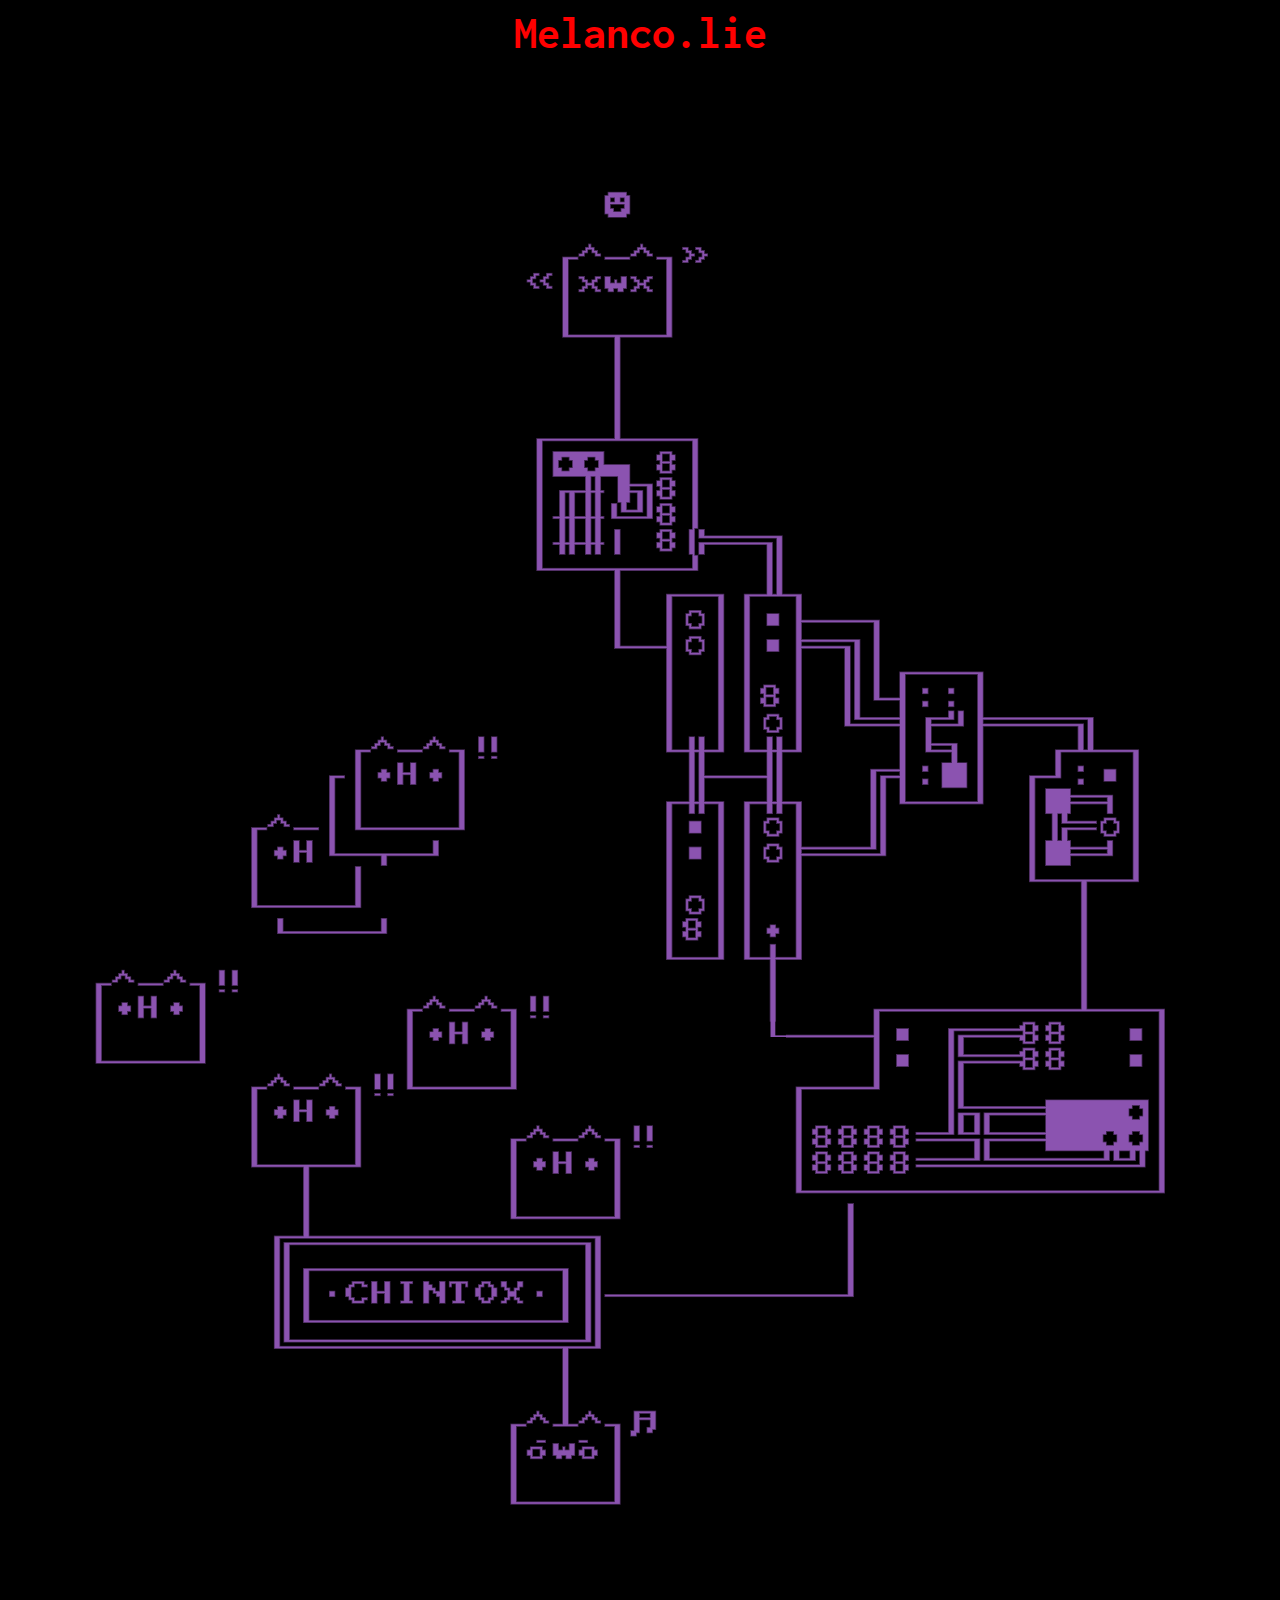
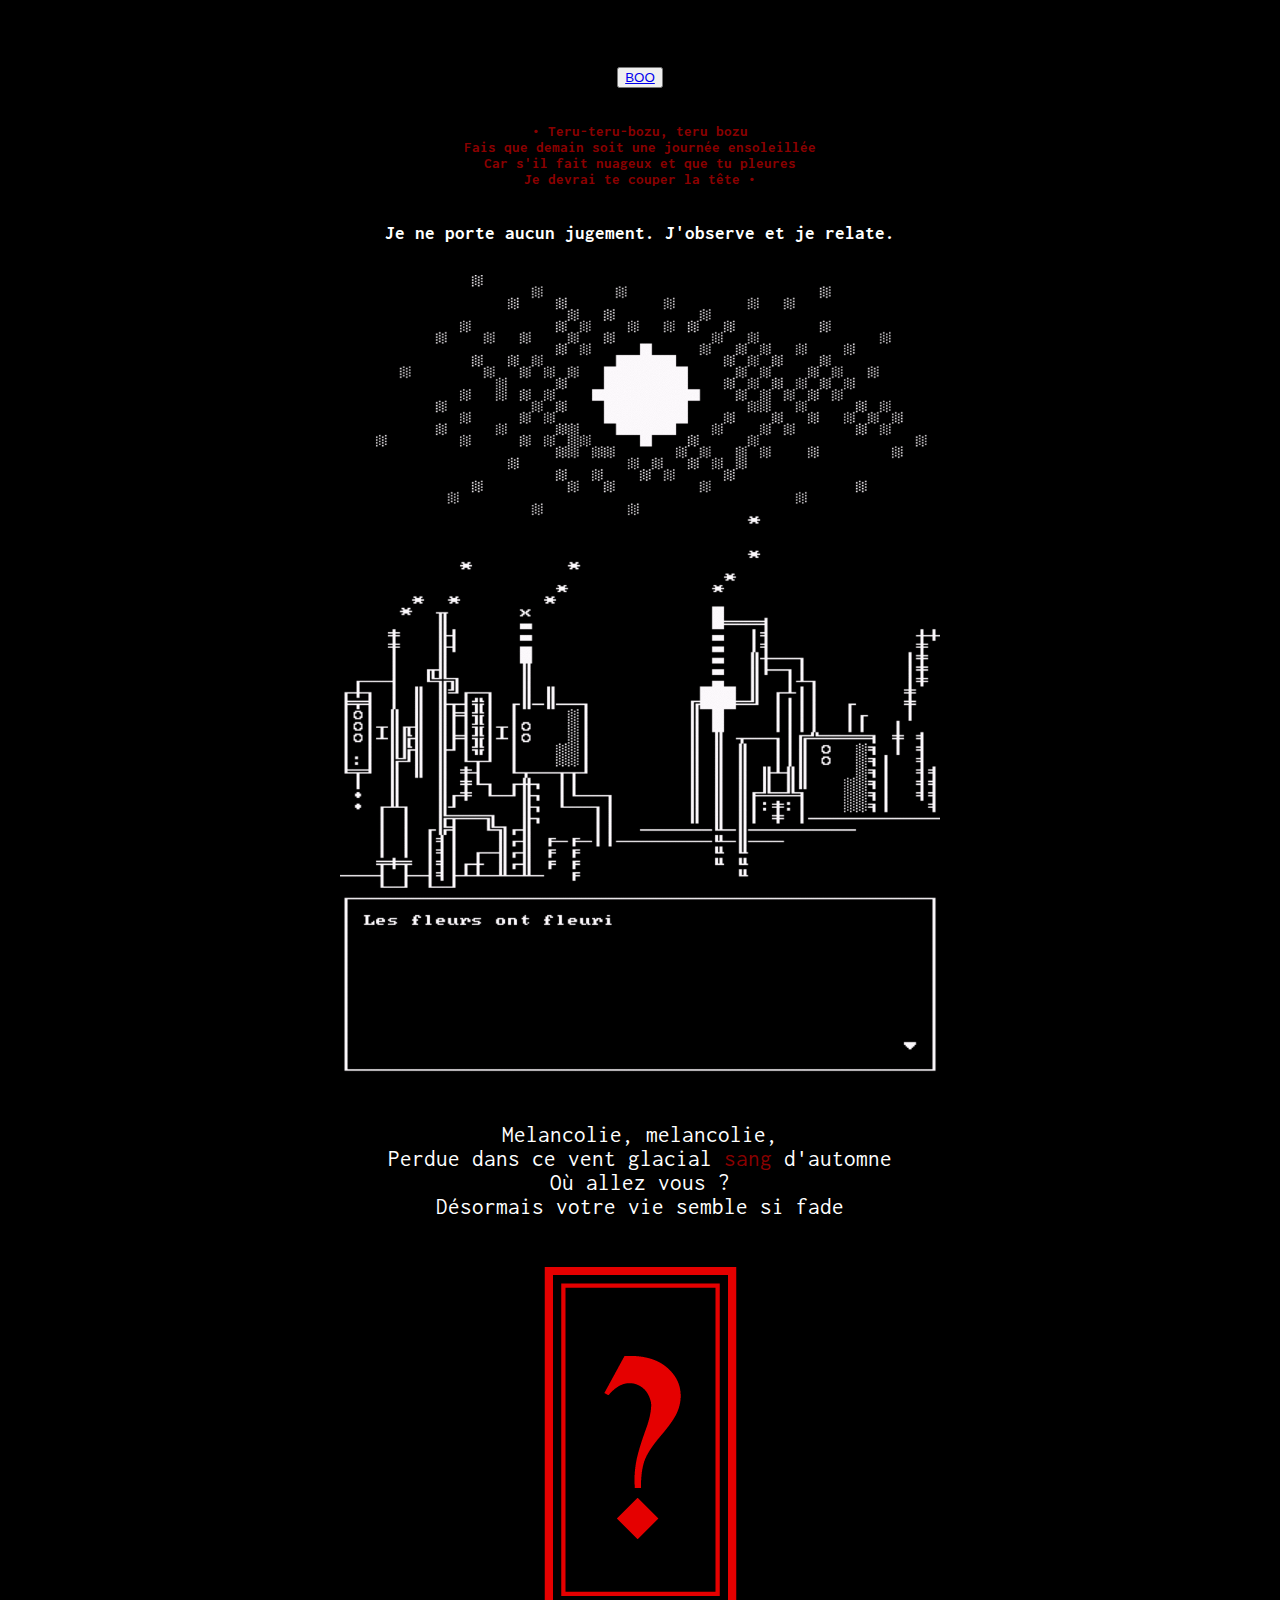
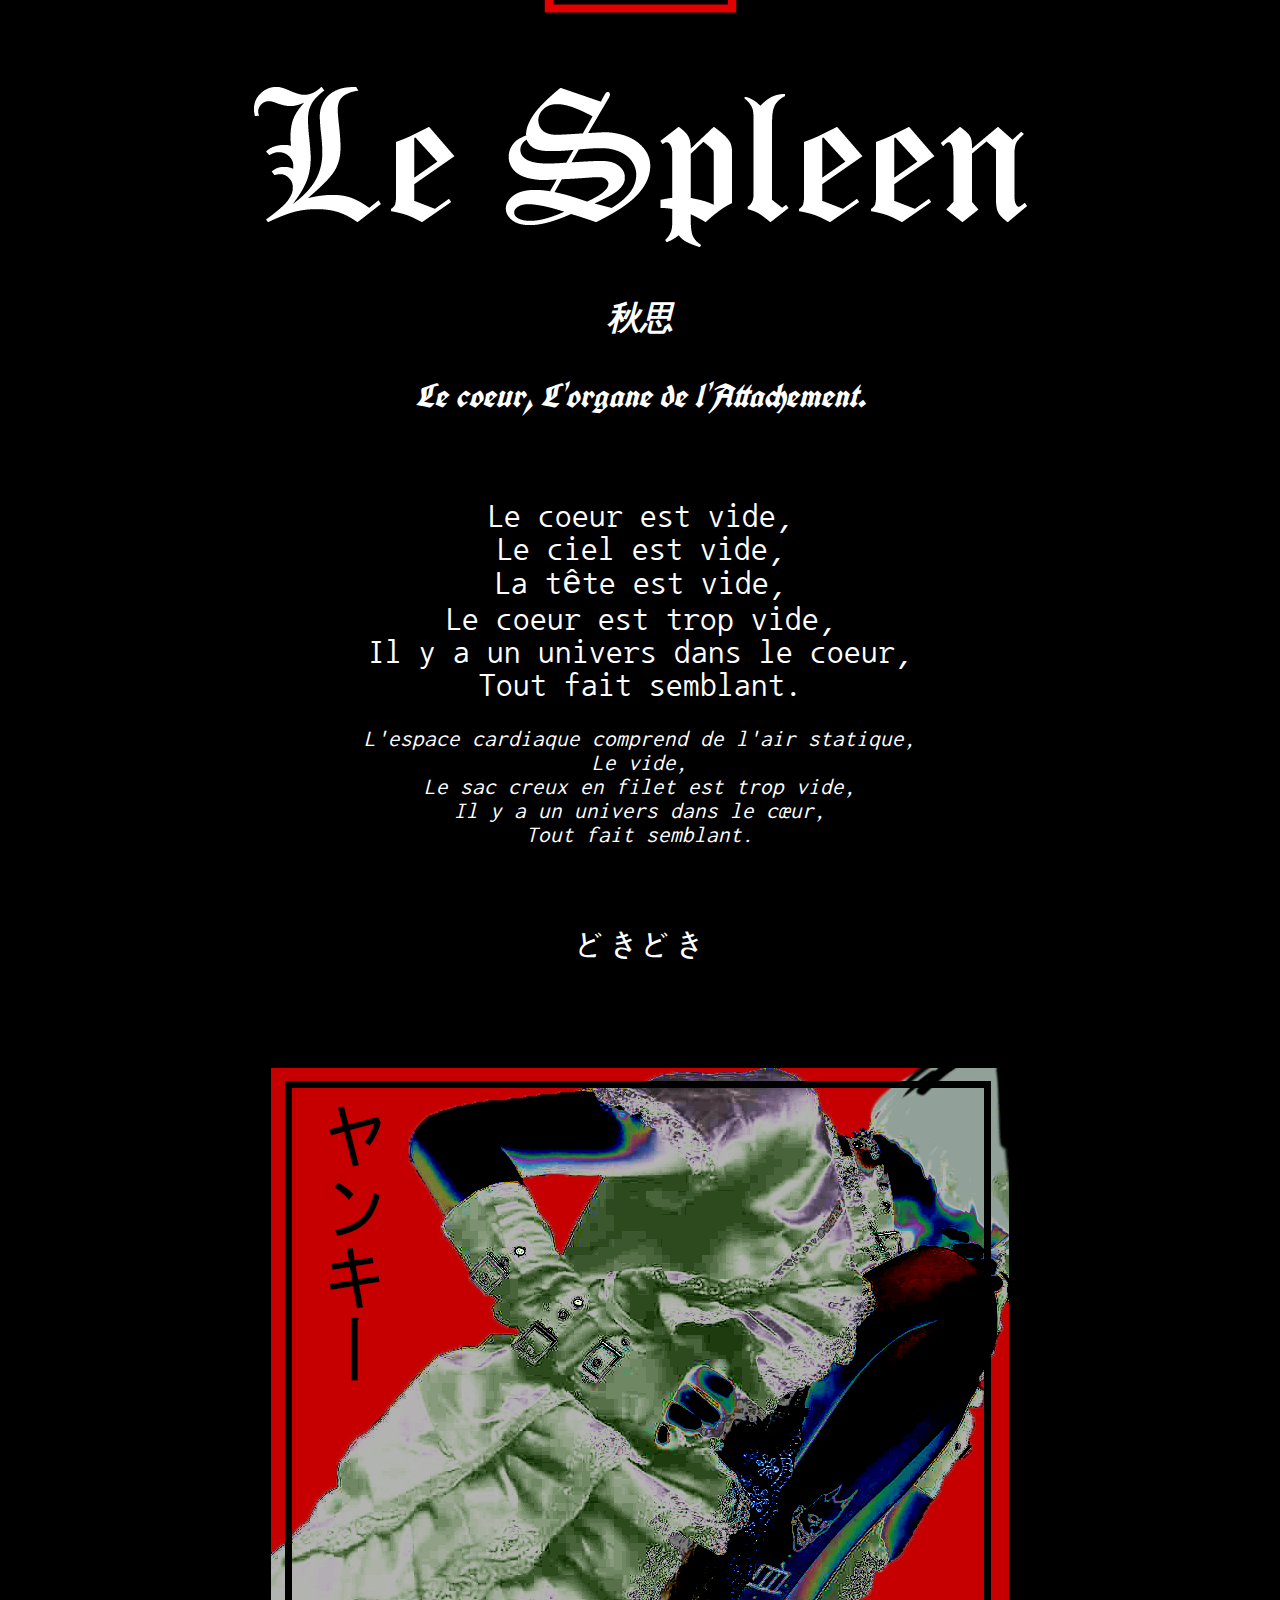
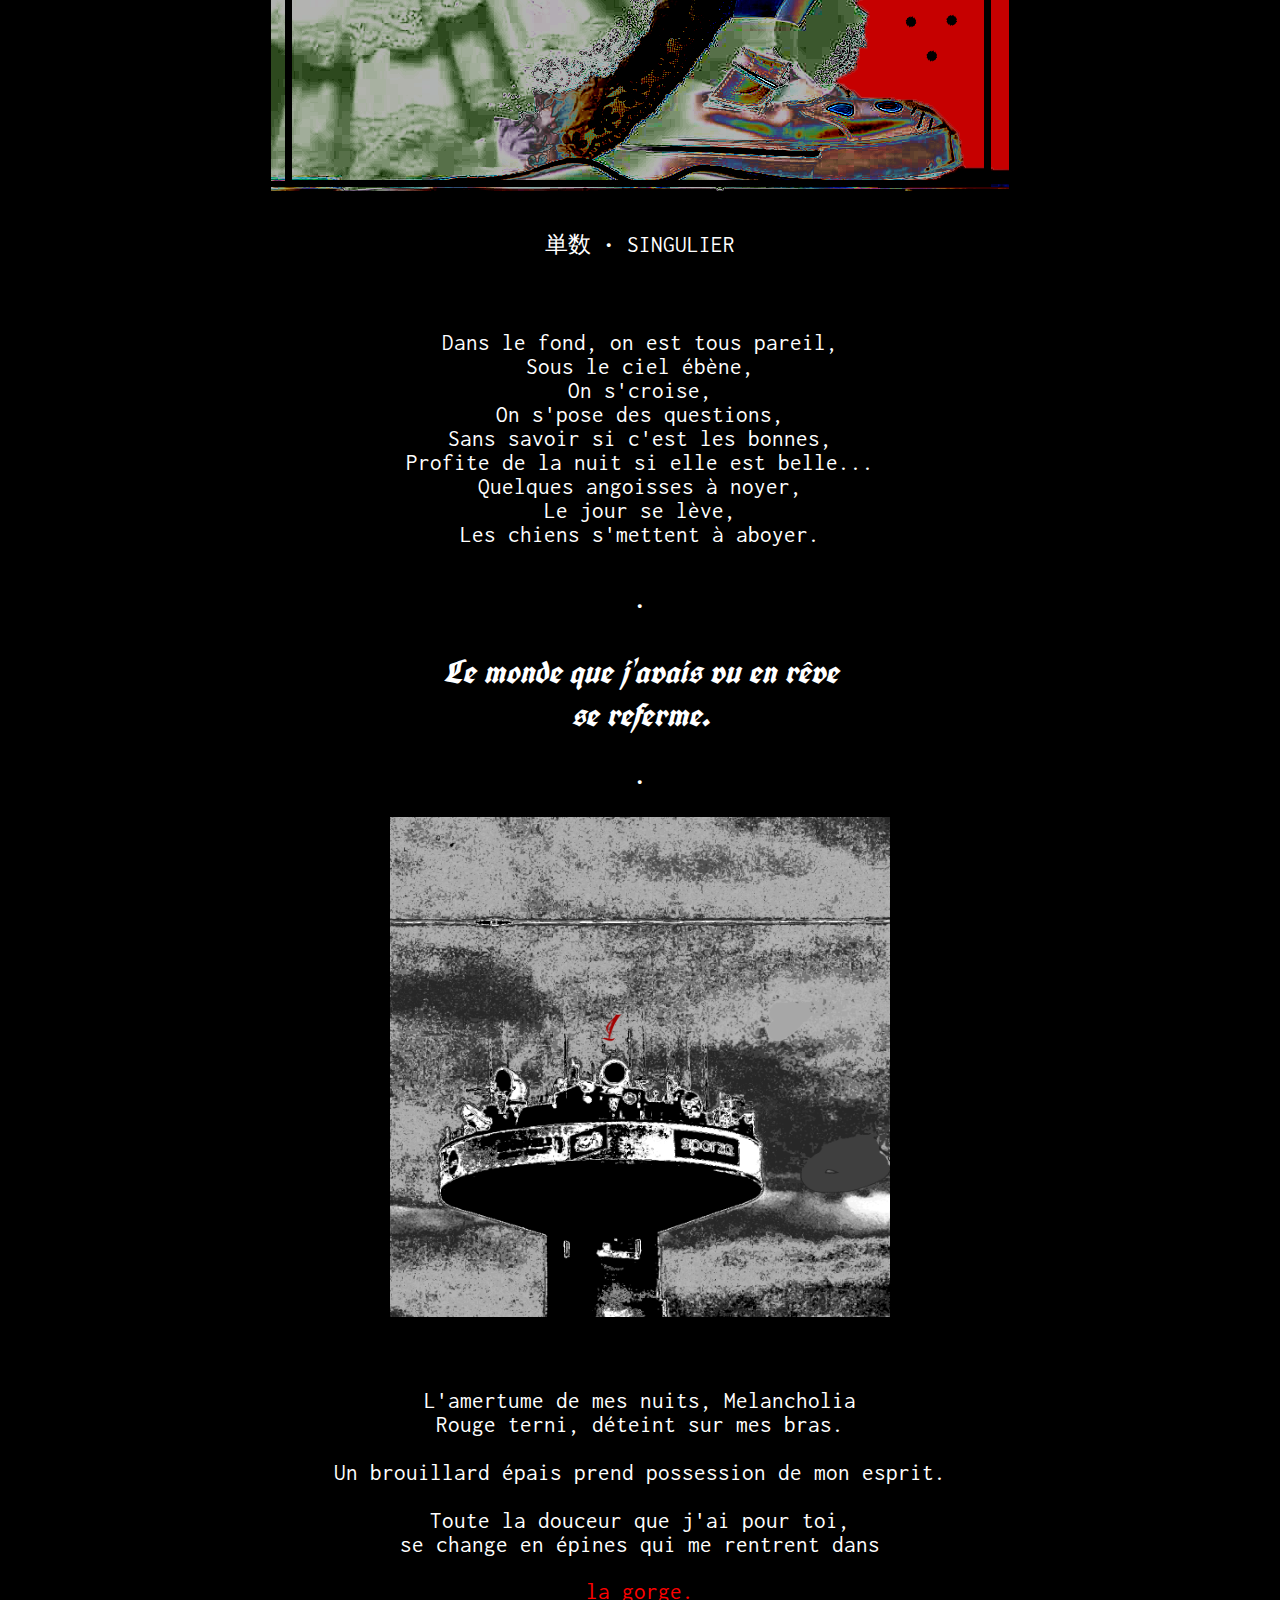
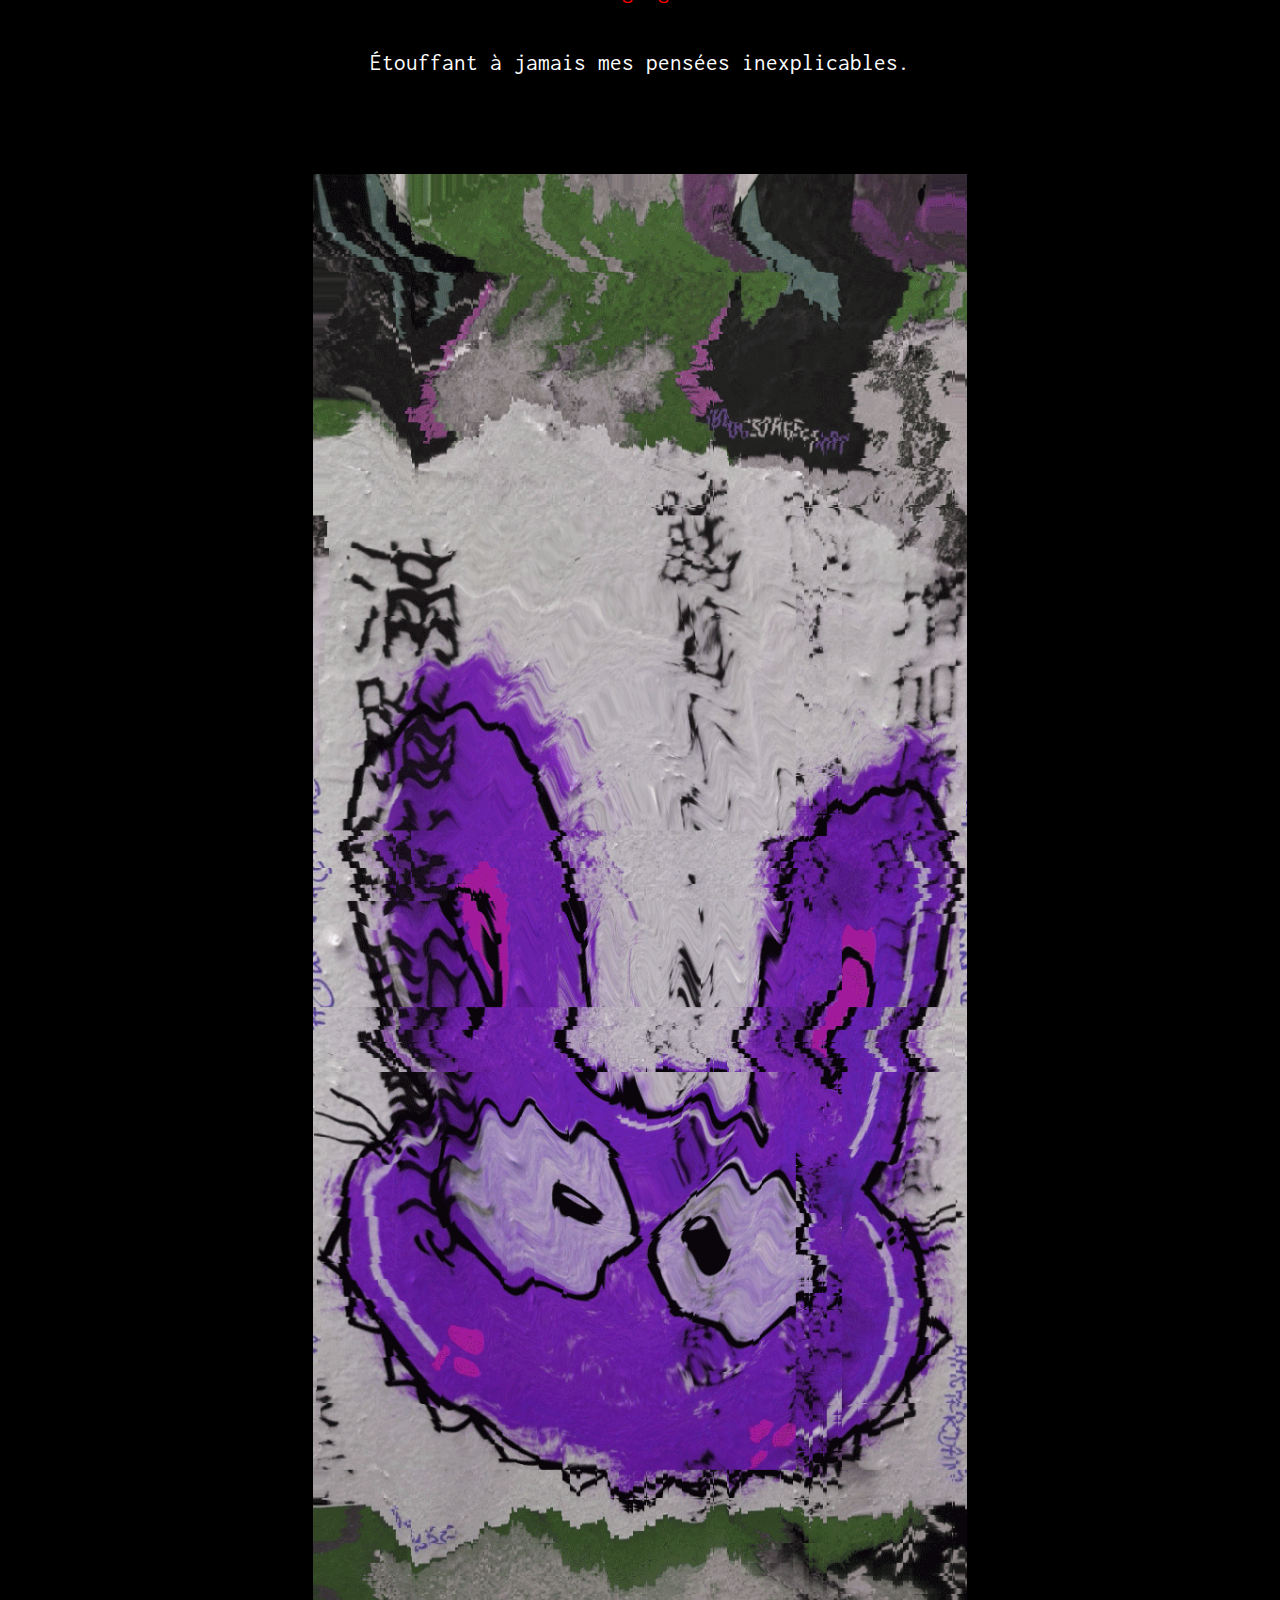
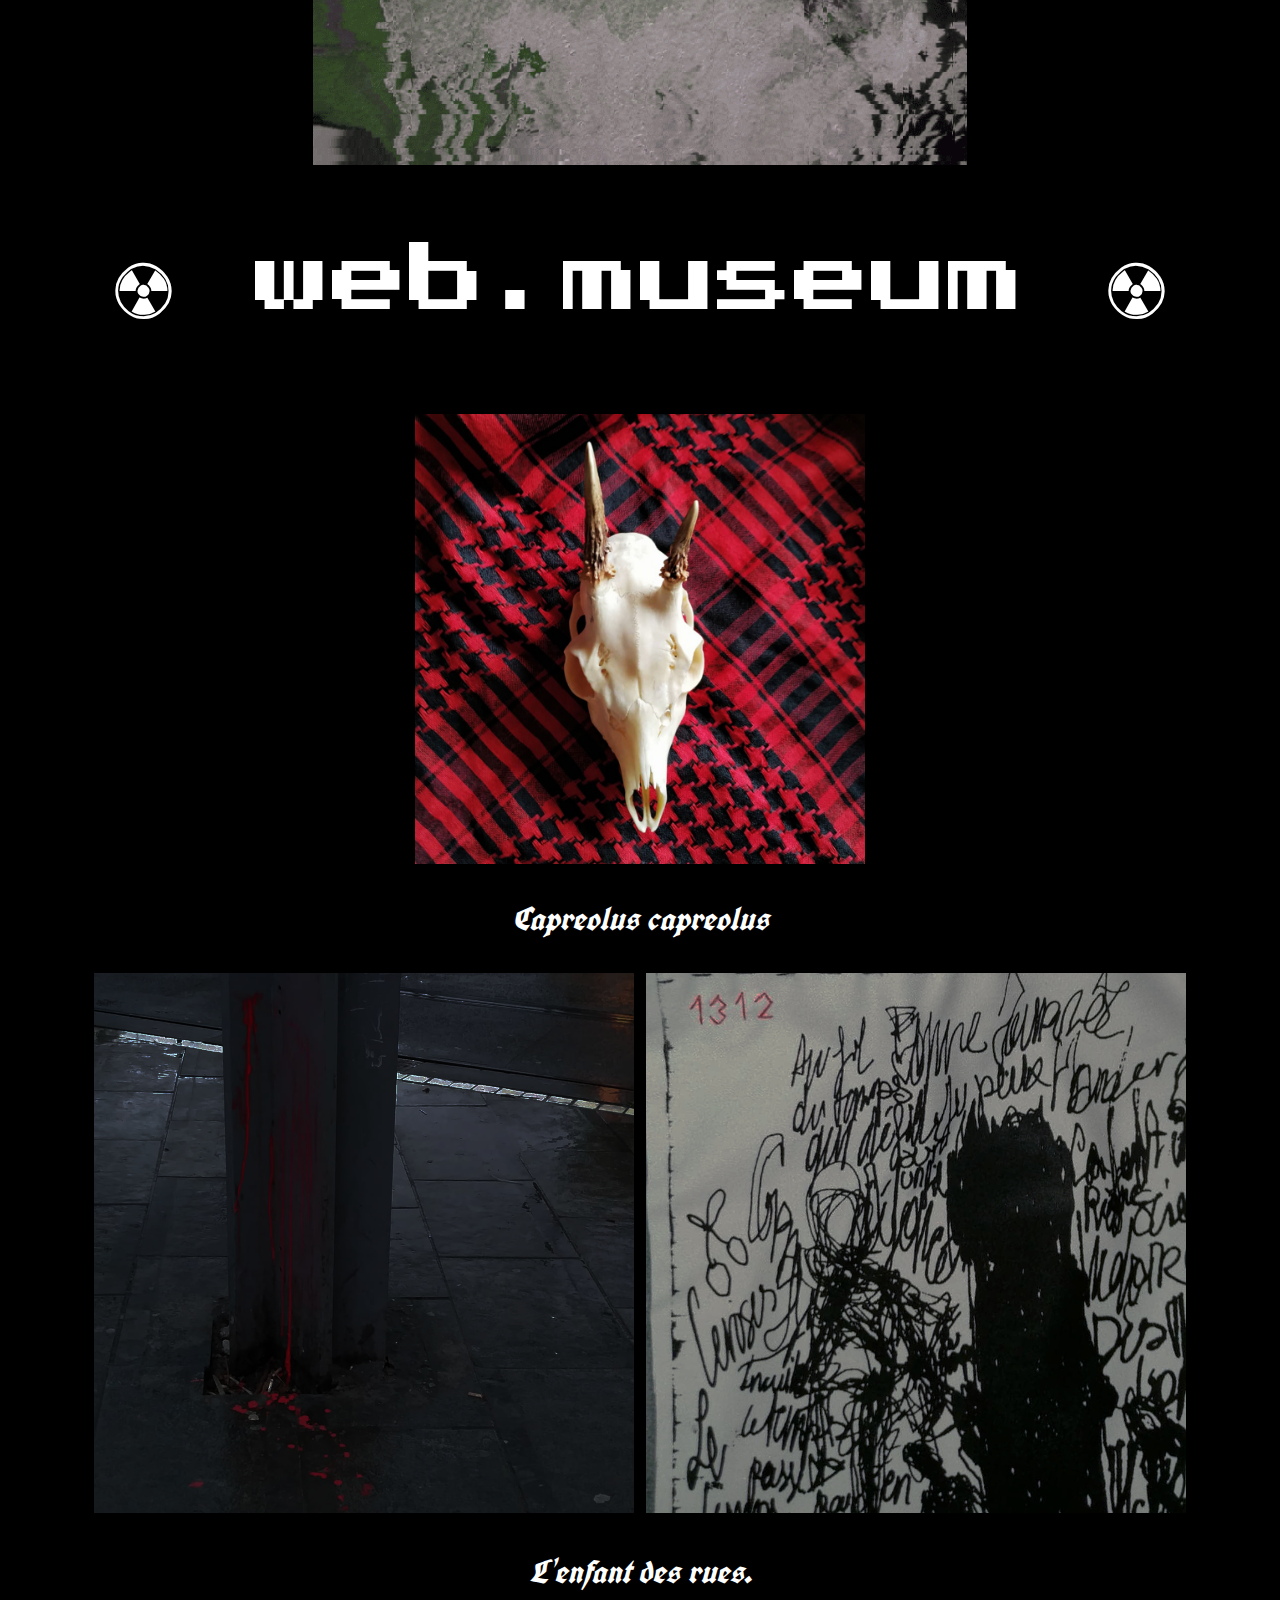
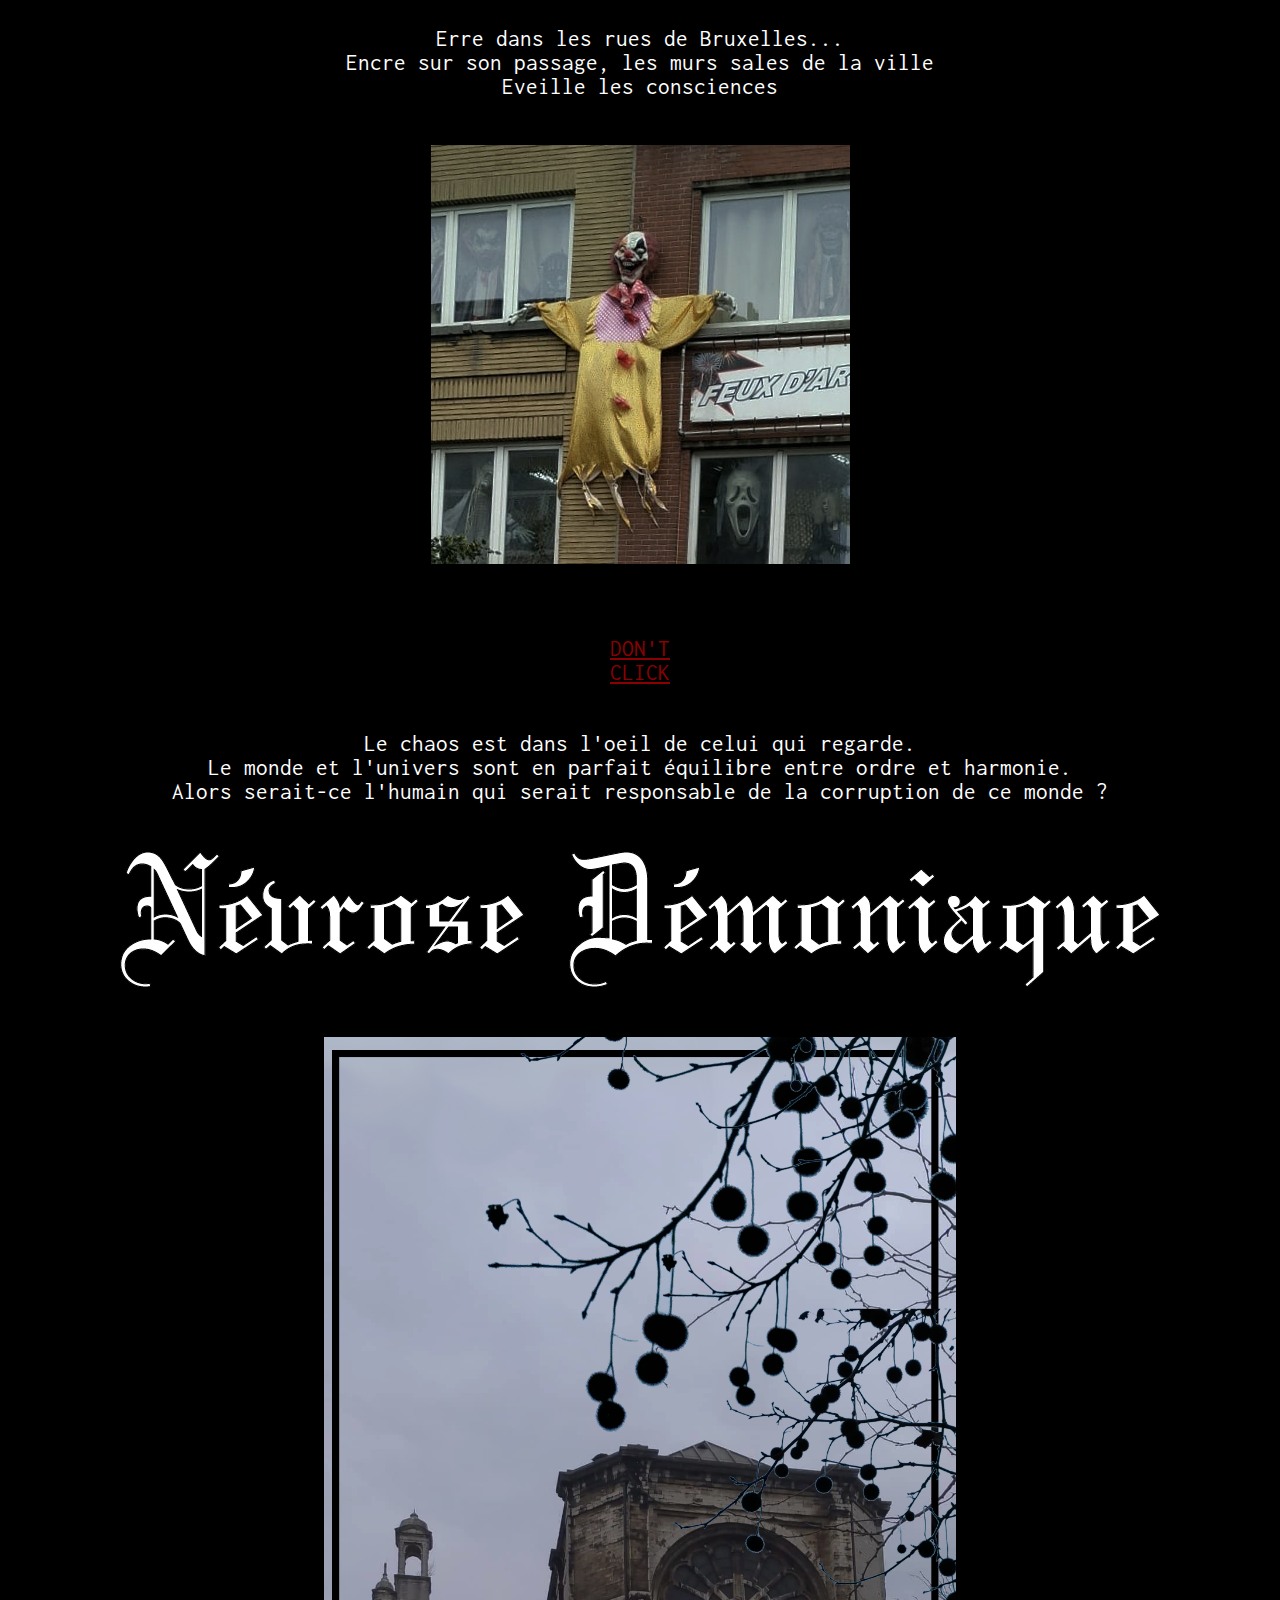
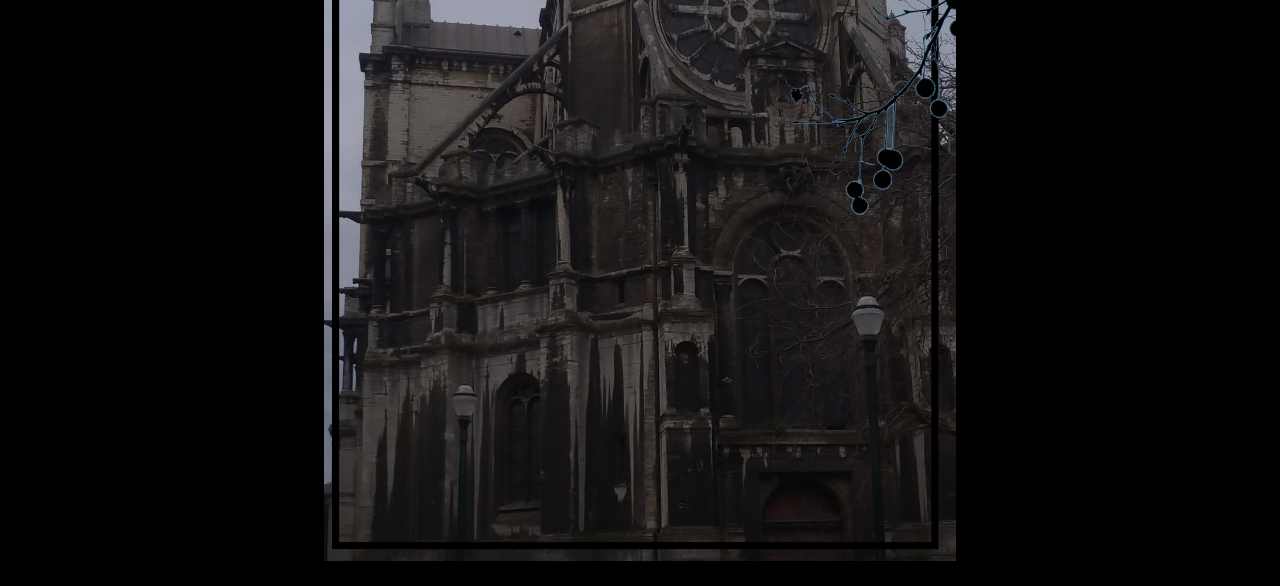
==== melancolie/index.html @ 27f9c1f8 "melankoli" ====
<html>
<head>

<meta charset="utf-8">
<title>Melanco.lie</title>
 <link rel="icon" type="image/png" href="img/rored.png" />

<link rel="stylesheet" href="css/style.css">

</head>

<body>

<h1 style="color:red">Melanco.lie</h1>

<img src="img/CHINTOX X CAT 2.png" width="100%">


<p></p>
  <button>
  <a id="boo" href="img/cat.gif" target="_blank">BOO</a>
  </button>

<h6>
• Teru-teru-bozu, teru bozu<br>
Fais que demain soit une journée ensoleillée<br>
Car s'il fait nuageux et que tu pleures<br>
Je devrai te couper la tête •
</h6>

<h5>
Je ne porte aucun jugement. J'observe et je relate.
</h5>


<img src="img/HANA city.gif" width="600" height="800">

<br>
<br>

<p></p>
Melancolie, melancolie,<br>
Perdue dans ce vent glacial <span class="sang">sang</span> d'automne <br>
Où allez vous ? <br>
Désormais votre vie semble si fade <br>

<br>
<br>

<img src="img/point cadre.png" alt="">

<div class="separator"></div>

<img src="img/Le Spleen 3.png" alt="">

<p class="caly">秋思</p>

<p class="caly">Le coeur, L'organe de l'Attachement.</p>

<div class="separator"></div>

<div class="cardiakk">
  Le coeur est vide,<br>
  Le ciel est vide, <br>
  La tête est vide, <br>
  Le coeur est trop vide,<br>
  Il y a un univers dans le coeur, <br>
  Tout fait semblant.<br>
</div>

<br>

<div class="" id="cardiak">
  L'espace cardiaque comprend de l'air statique, <br>
  Le vide,<br>
  Le sac creux en filet est trop vide, <br>
  Il y a un univers dans le cœur, <br>
  Tout fait semblant.<br>
</div>

<div class="separator"></div>

    <p class="cardiakk">どきどき</p>
<div class="separator"></div>

<p></p>

    <img src="img/777.png" desc="777">

<br>

<p>単数 • SINGULIER</p>

<br>

    <p class="">
Dans le fond, on est tous pareil,<br>
Sous le ciel ébène,<br>
On s'croise,<br>
On s'pose des questions,<br>
Sans savoir si c'est les bonnes,<br>
Profite de la nuit si elle est belle...<br>
Quelques angoisses à noyer,<br>
Le jour se lève,<br>
Les chiens s'mettent à aboyer.<br>
</p>

<br>
•
    <p class="caly">Le monde que j'avais vu en rêve <br>
  se referme.
</p>
•
<br>
<br>

    <img src="img/ITSMYPSEUDONYME.gif" height="500px" width="500px">

<br>
<br>
<br>

    <p>L'amertume de mes nuits, Melancholia <br>
Rouge terni, déteint sur mes bras. <br>
<br>
Un brouillard épais prend possession de mon esprit. <br>
<br>
Toute la douceur que j'ai pour toi, <br>
se change en épines qui me rentrent dans <br>
<p id="gorge">la gorge.</p>
<br>
Étouffant à jamais mes pensées inexplicables.
<br>
<div class="separator"></div>
<div class="separator"></div>
<img src="img/usagi.png" height="180%">


<br>

<p class="pix">☢ web.museum ☢</p>

    <a href="capreolus/" target="_blank">
        <img src="img/Skull.jpg" style="height:50vh">
        </a>

<br>

    <p class="caly">Capreolus capreolus <br></p>

      <img src="img/street.png" style="height:60vh">

        <img src="img/gris.png" style="height:60vh">

<p class="caly">
L'enfant des rues.
</p>

<p>
Erre dans les rues de Bruxelles...<br>
Encre sur son passage, les murs sales de la ville <br>
Eveille les consciences <br>

</p>
<br>
    <img src="img/clown 01.png" alt="">
<br>
<br>
<br>
<br>

    <a href="img/IMSORRY.gif" class="sang" target="_blank">DON'T <br>
  CLICK <br>
</a>
<br>

    <p>Le chaos est dans l'oeil de celui qui regarde. <br>
  Le monde et l'univers sont en parfait équilibre entre ordre et harmonie. <br>
  Alors serait-ce l'humain qui serait responsable de la corruption de ce monde ?</p>

    <img src="img/nevrose.png" alt="">
<br>
<br>
<br>
    <img src="img/hell 04.png" width="50%">

<p></p>

</html>
---- melancolie/css/style.css ----
@import url('https://fonts.googleapis.com/css?family=Inconsolata:700&display=swap');
@import url('https://fonts.googleapis.com/css?family=UnifrakturCook:700&display=swap');
@import url('https://fonts.googleapis.com/css?family=Nanum+Gothic+Coding&display=swap');
@import url('https://fonts.googleapis.com/css?family=Press+Start+2P&display=swap');

body{
  background-color: black;
  color:white;
  font-size: 23px;
  font-family: 'Inconsolata', monospace;
  text-align: center;
  cursor:url("data:image/svg+xml;utf8,<svg xmlns='http://www.w3.org/2000/svg'  width='47' height='56' viewport='0 0 100 100' style='fill:white;font-size:28px;'><text y='50%'>Φ</text></svg>") 16 0,auto;
}

h6{
  color:Darkred;
}

#boo {
  background-image: url("C:\Users\Envy\Desktop\CODE\face.png");
  min-width:300px;
  min-height: 300px;
}

.sang{color: Darkred;}

.caly{
  font-family: 'UnifrakturCook', cursive;
  font-size: 33px;
  font-style: italic;
  font-weight: bold
  }

.cardiakk{font-family: 'Nanum Gothic Coding', monospace;
font-size: 33px;}

#cardiak{font-style: italic;}

.pix {font-family: 'Press Start 2P', cursive;
font-size: 77px;
font-color: white;
}

.separator {
    height:50px;
    display: block;
  }

  #face{
    height:30vh;
    text-align: center;
  }

#gauche{
  width: 30vw;

  text-align: left;
}

#droite{
  width: 30vw;

  text-align: right;
}

#gorge {color: red;}
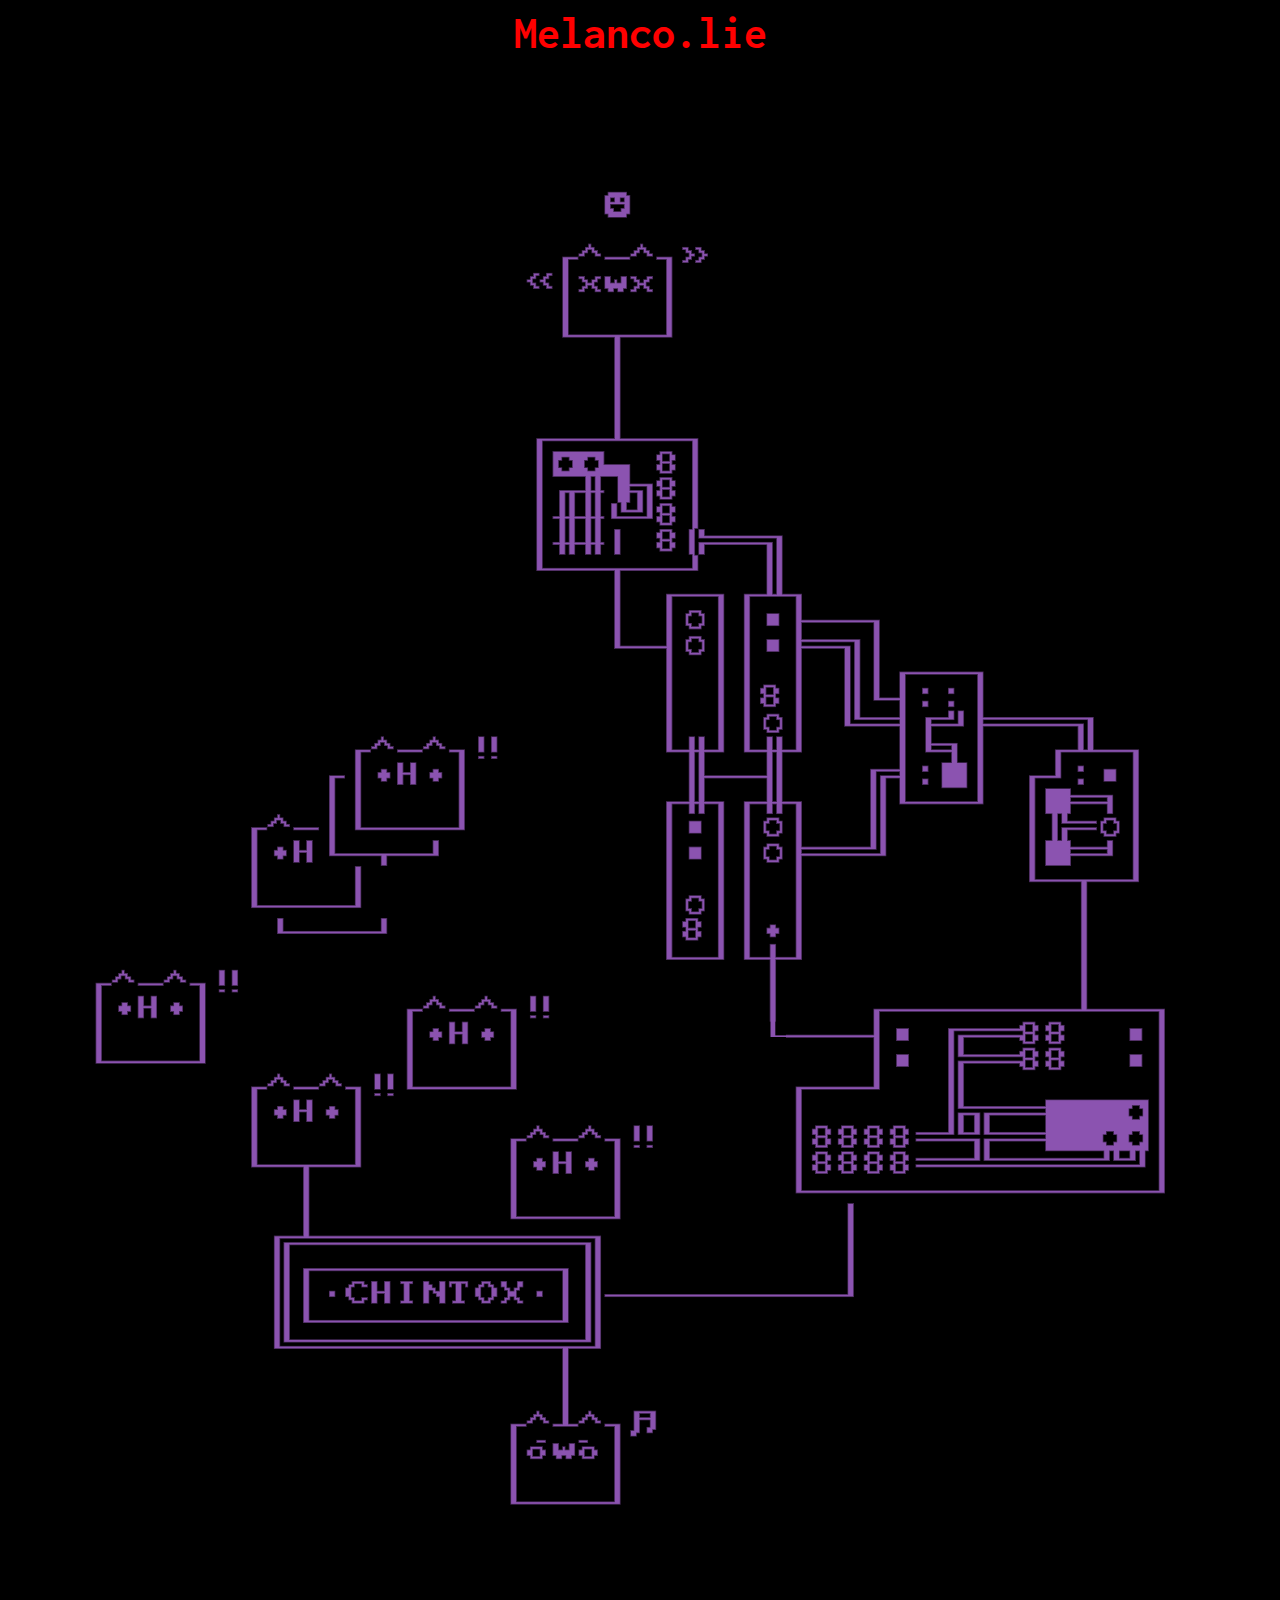
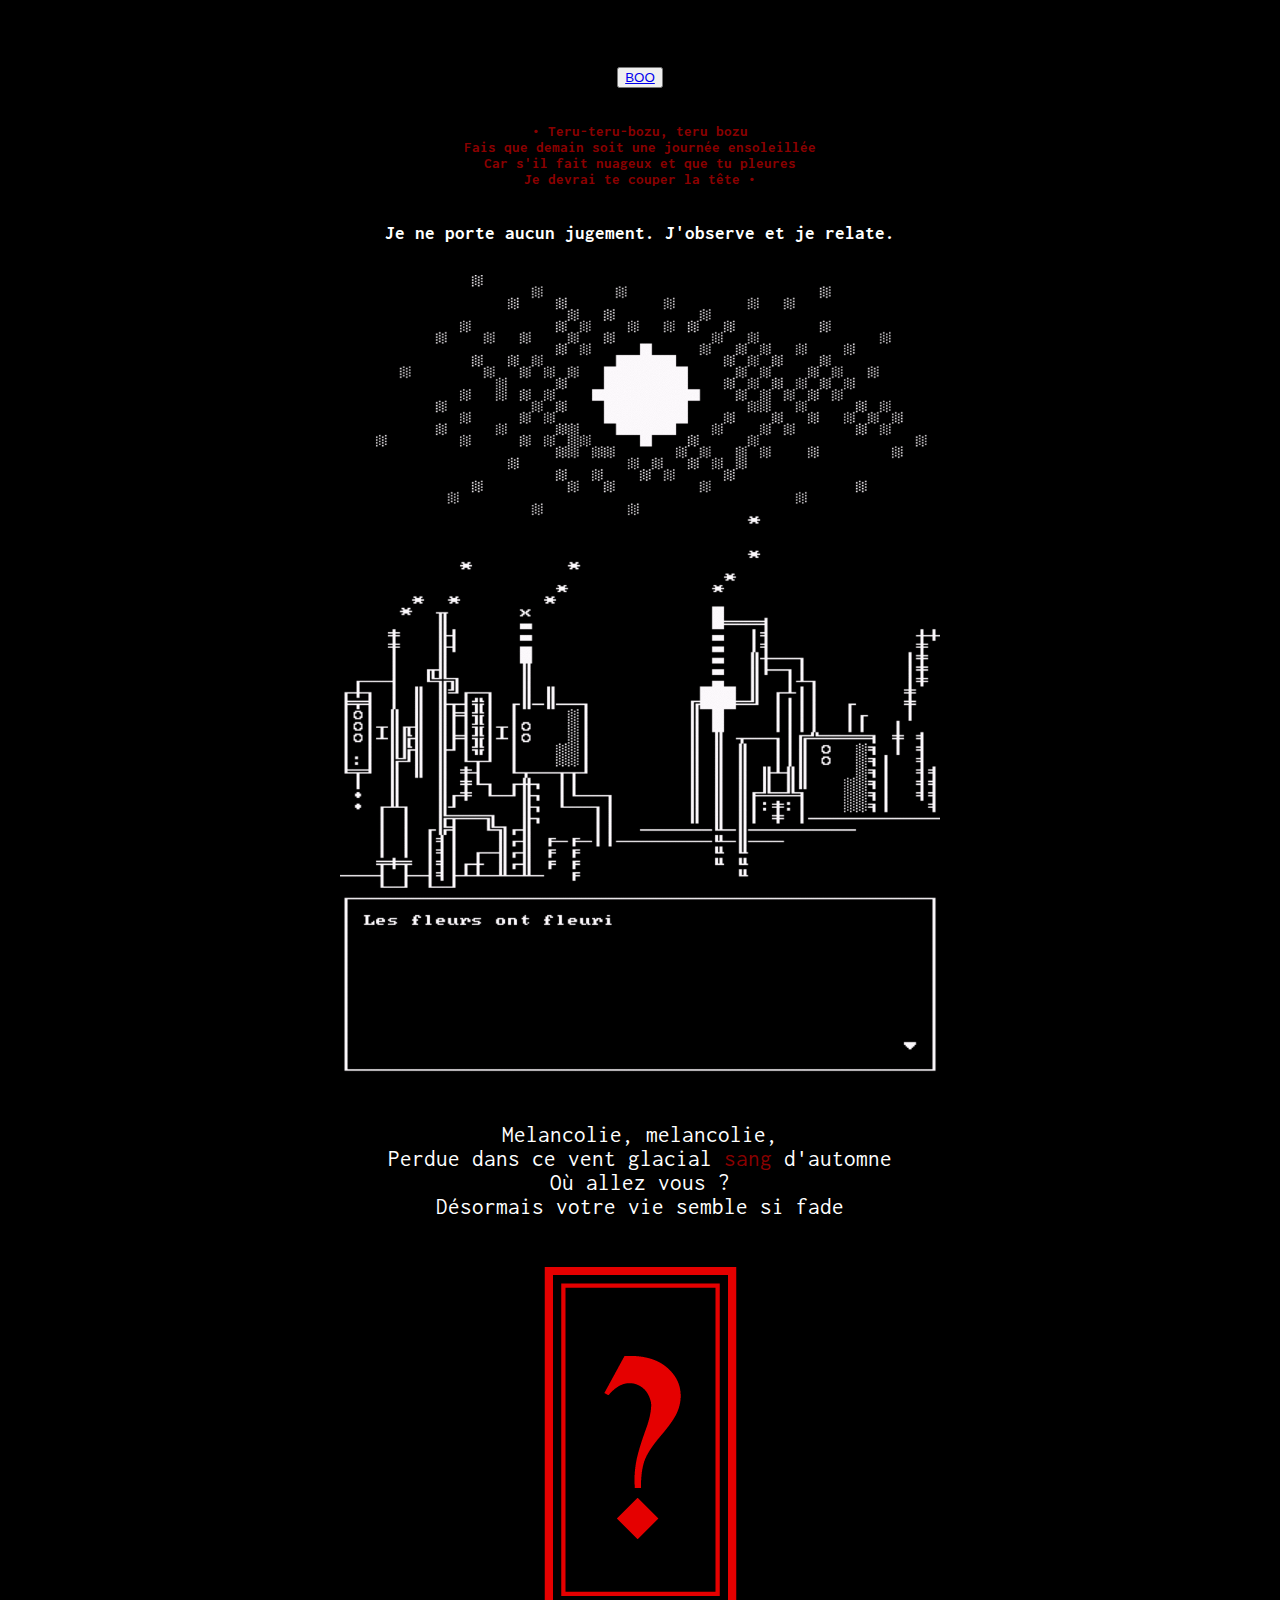
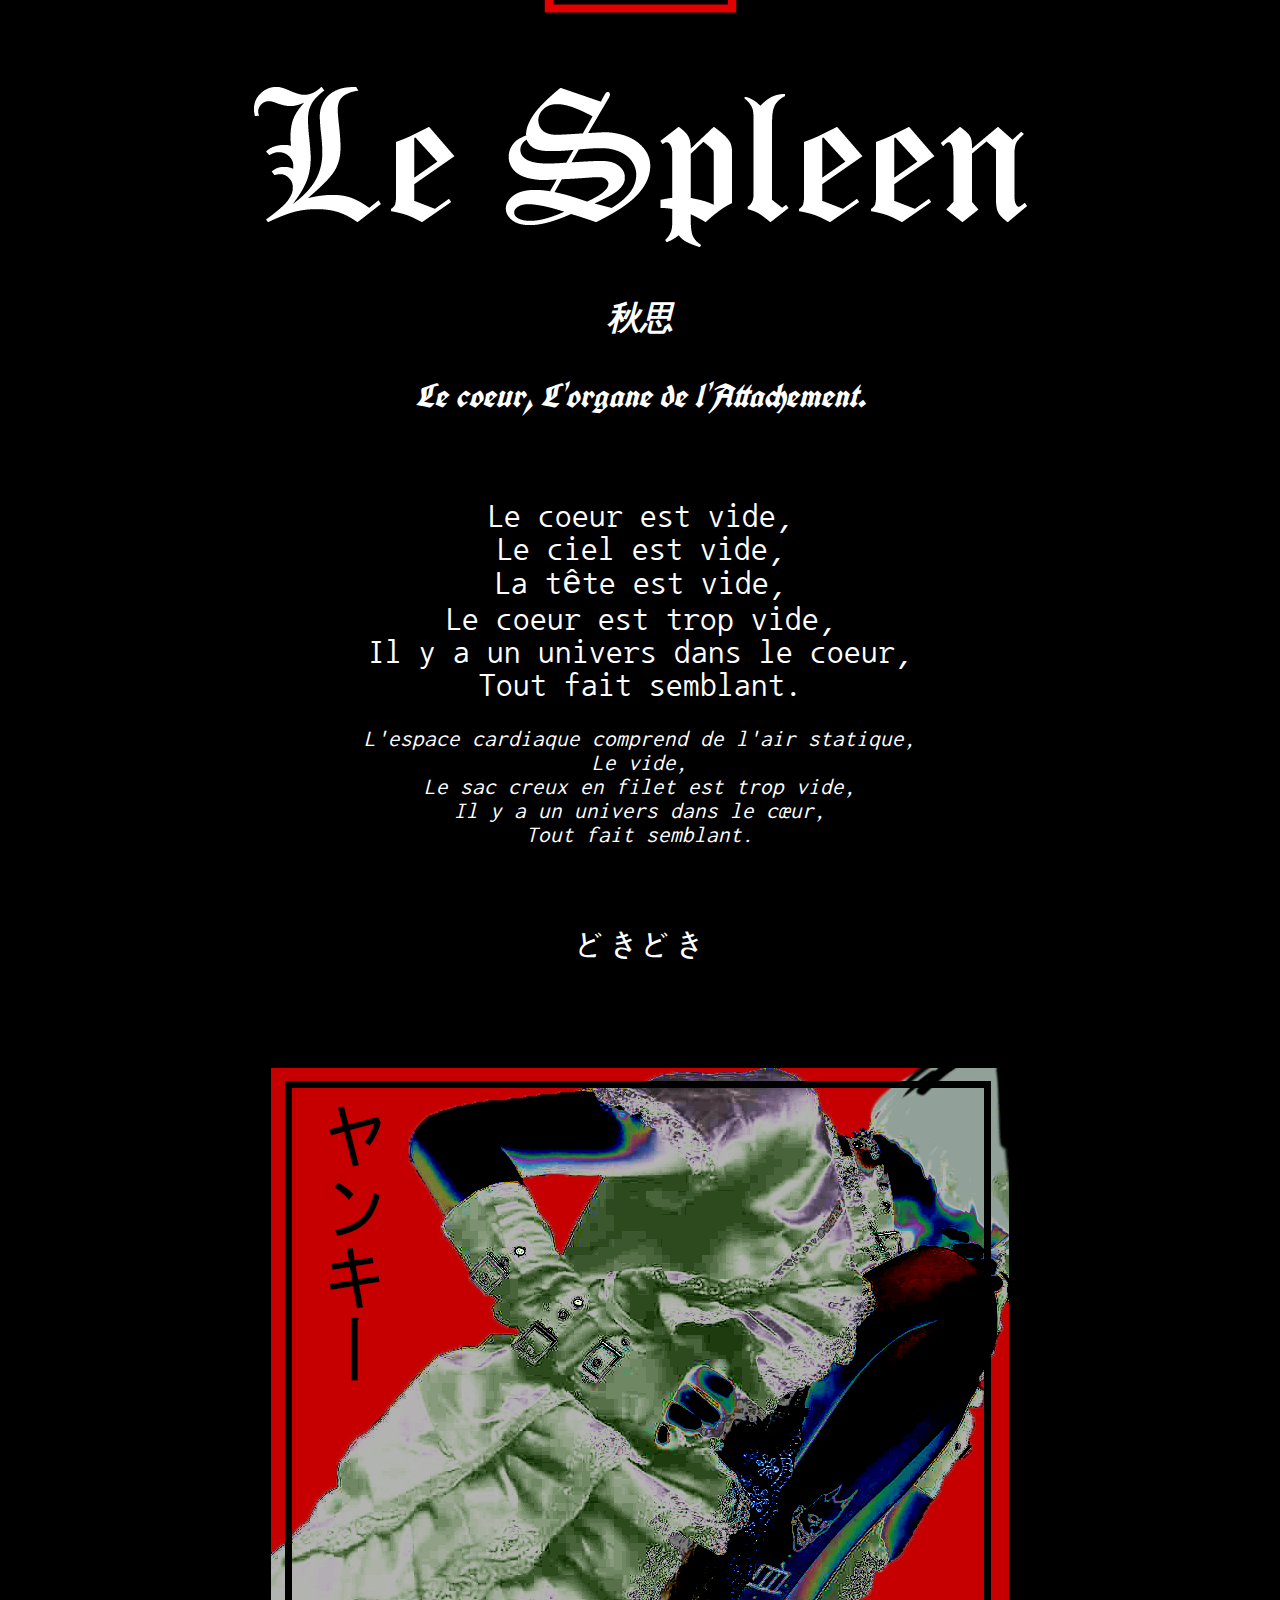
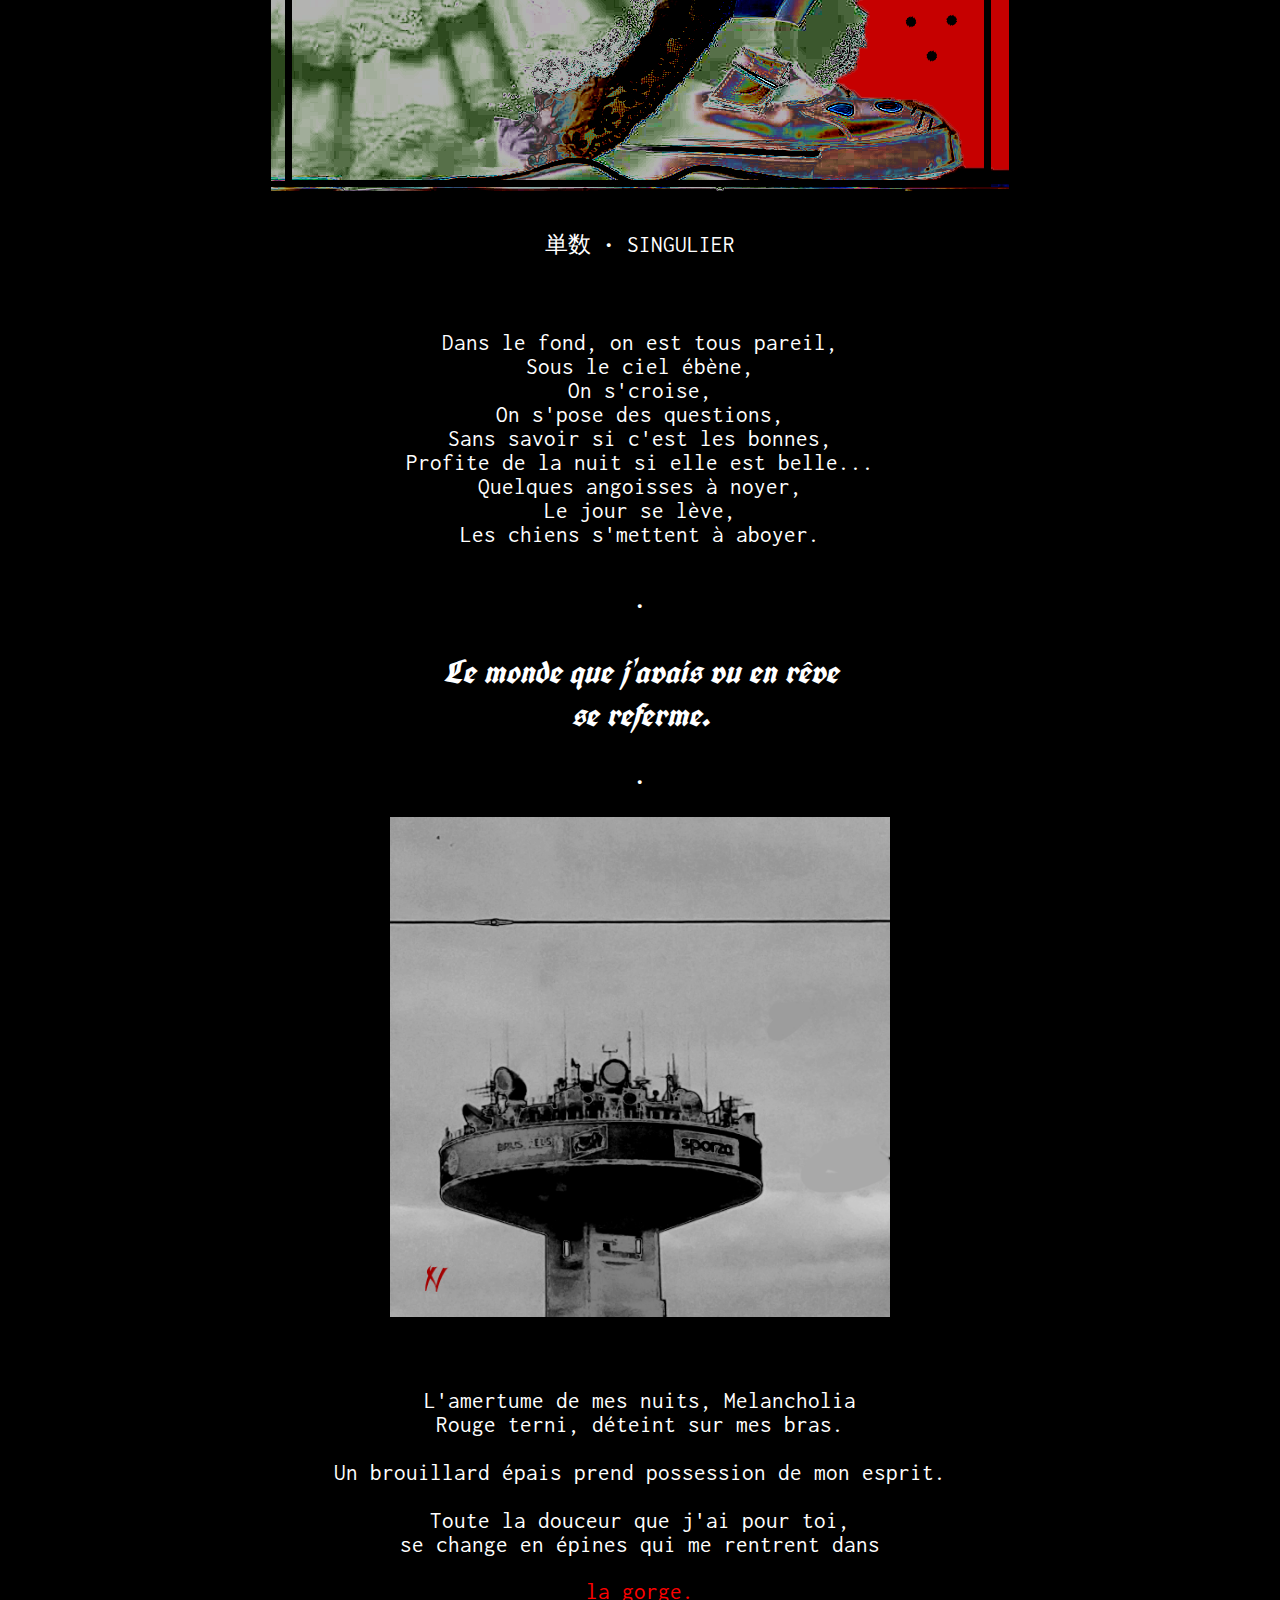
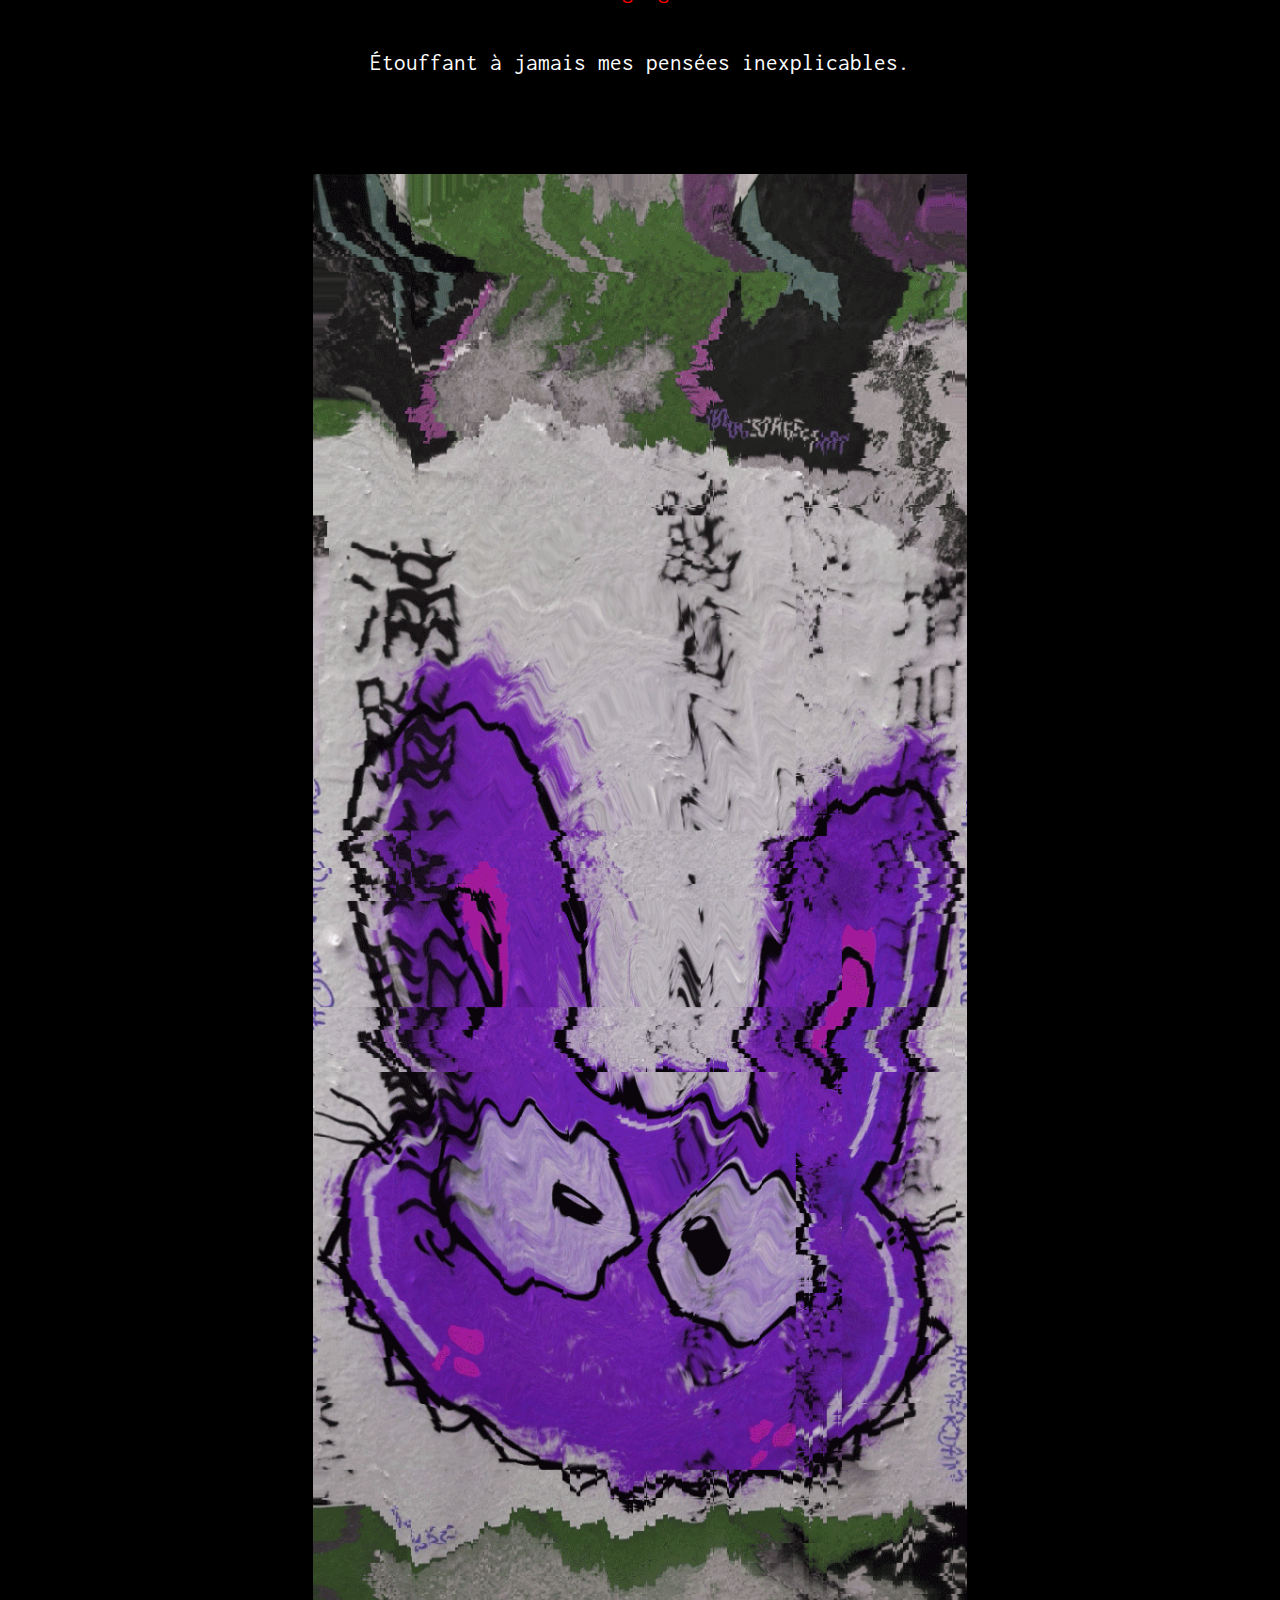
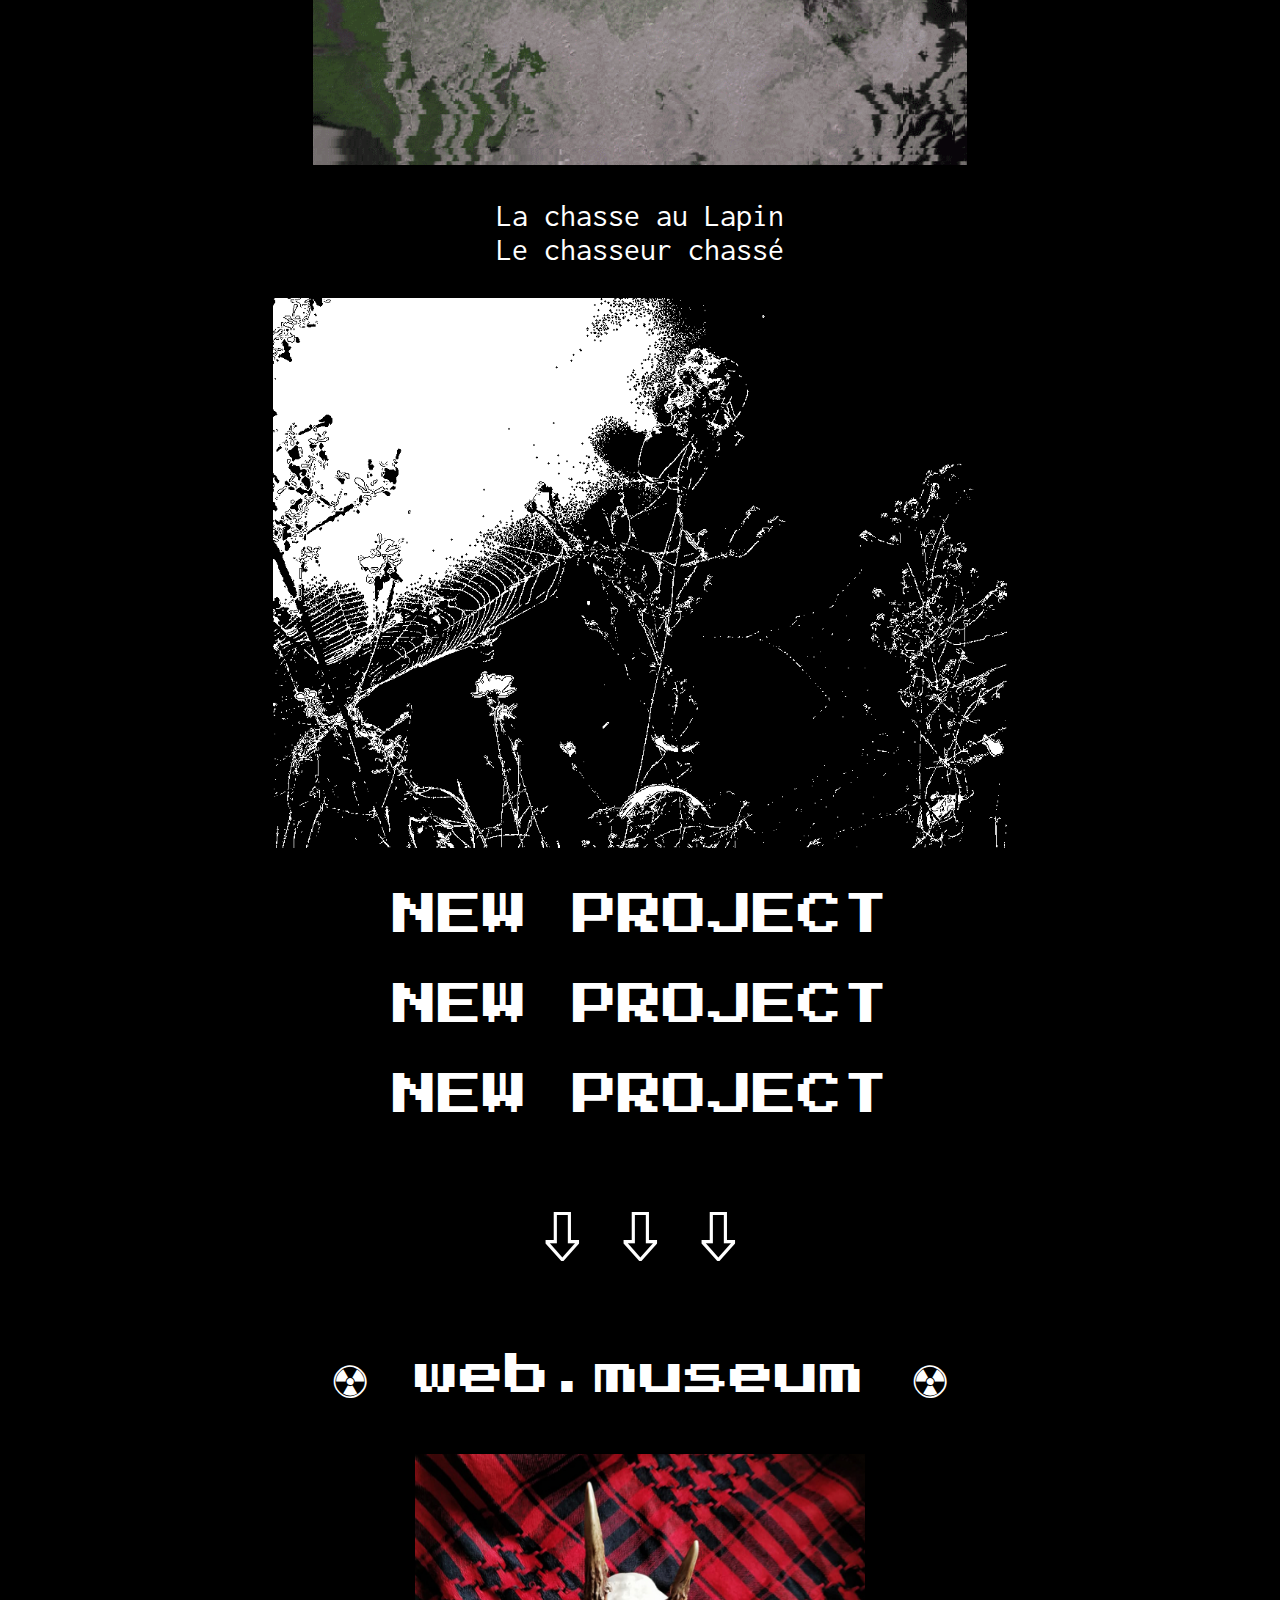
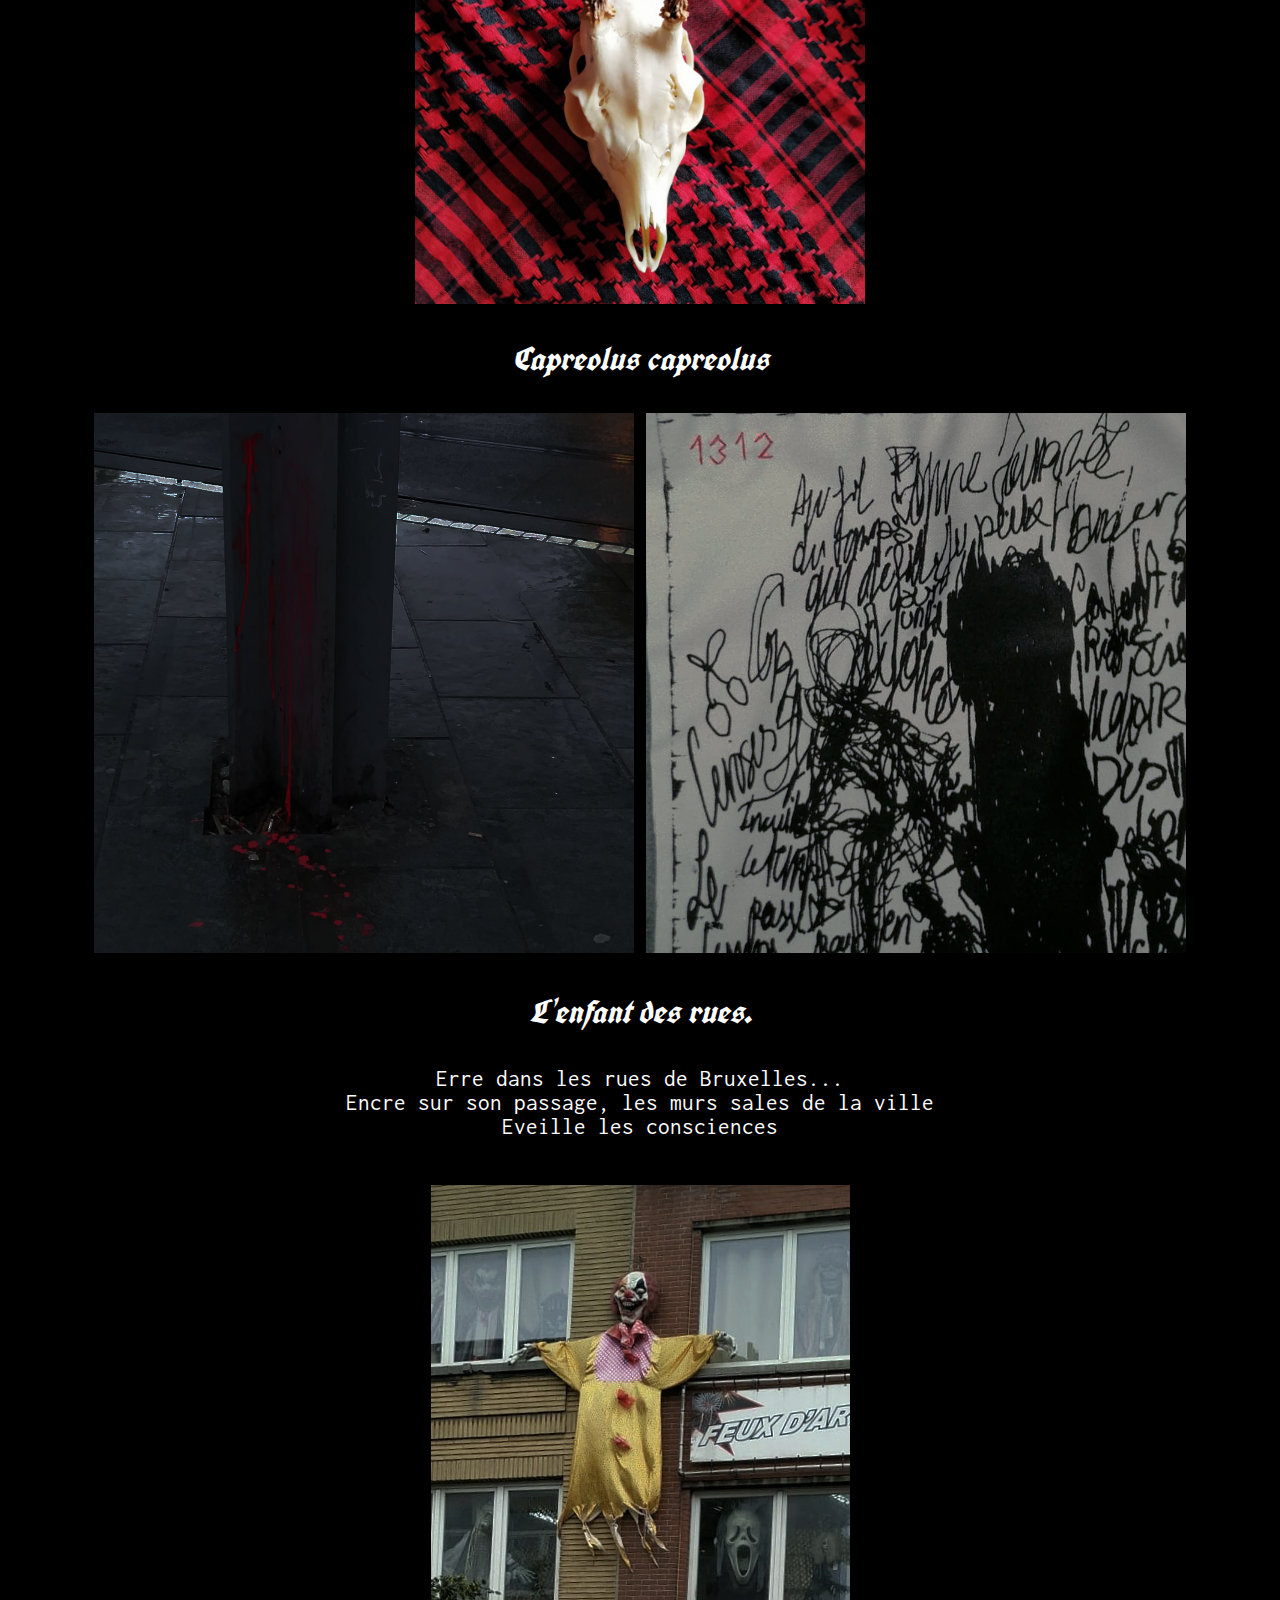
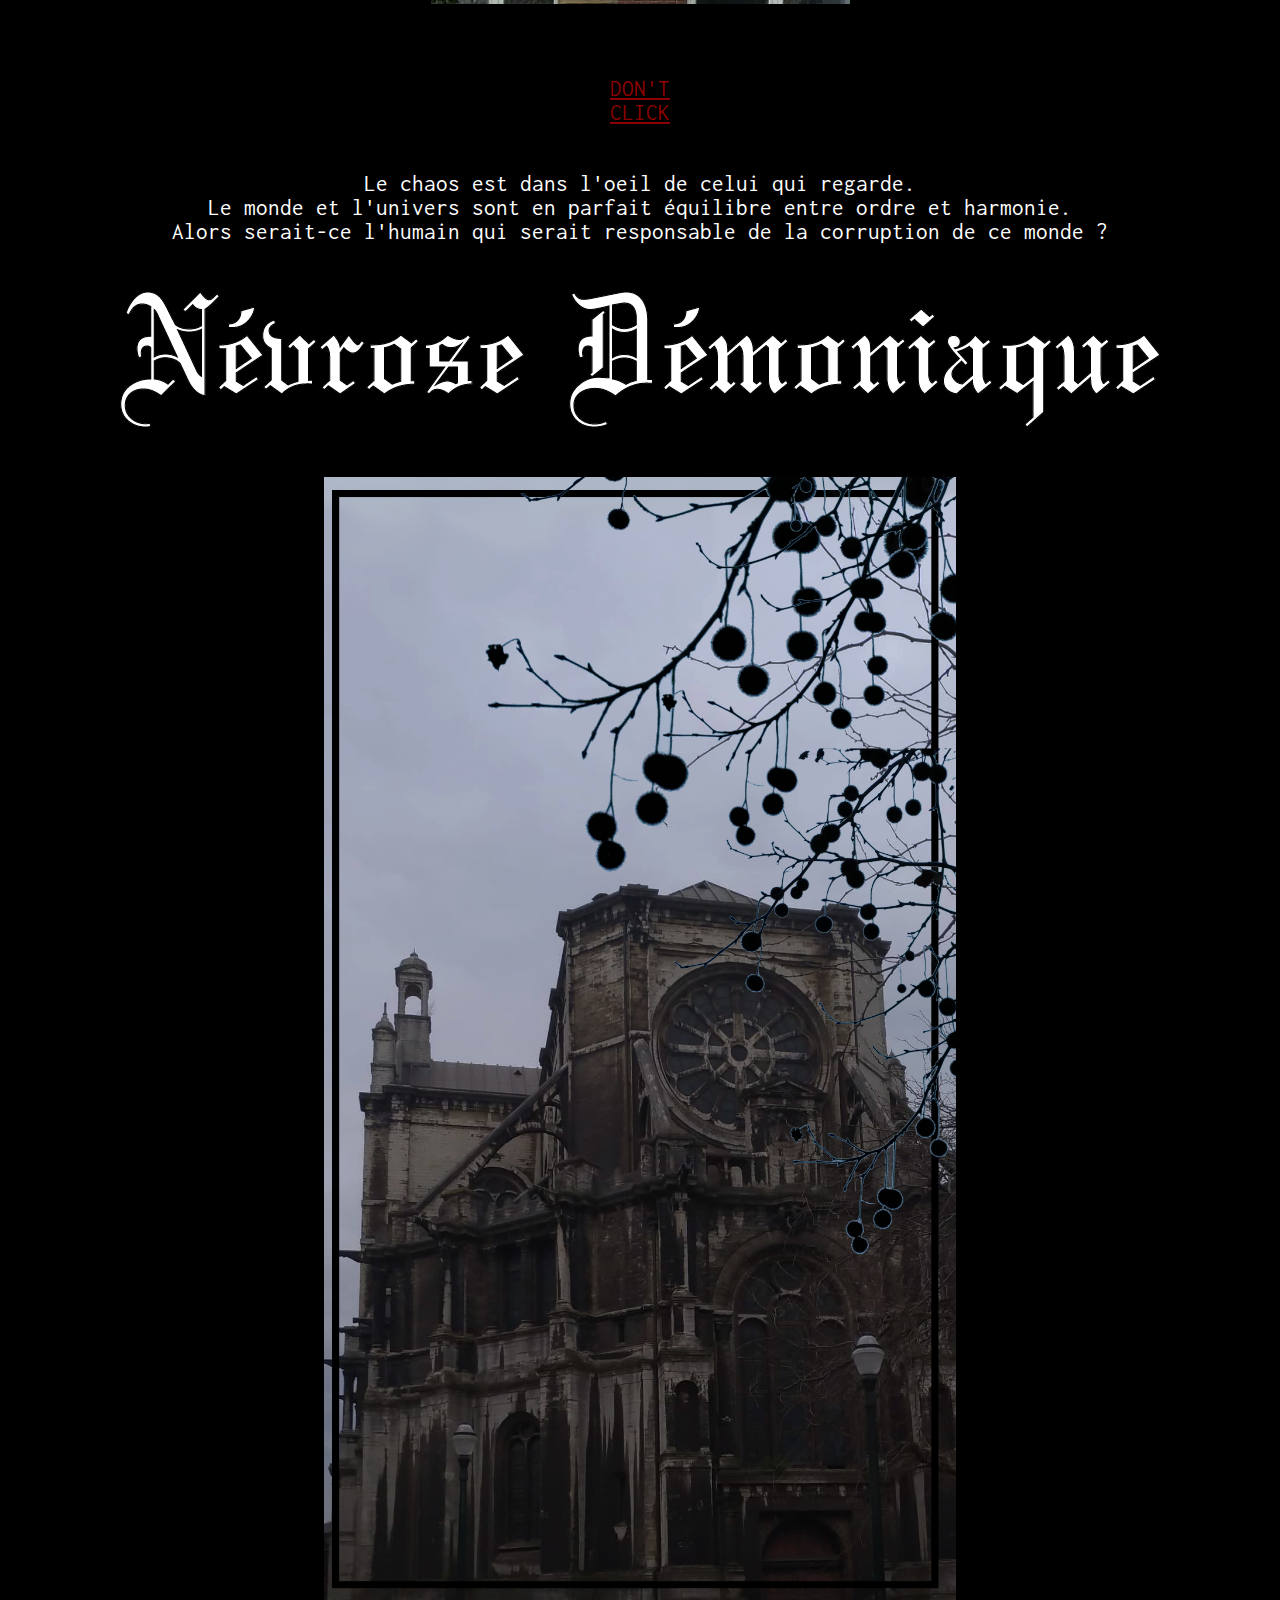
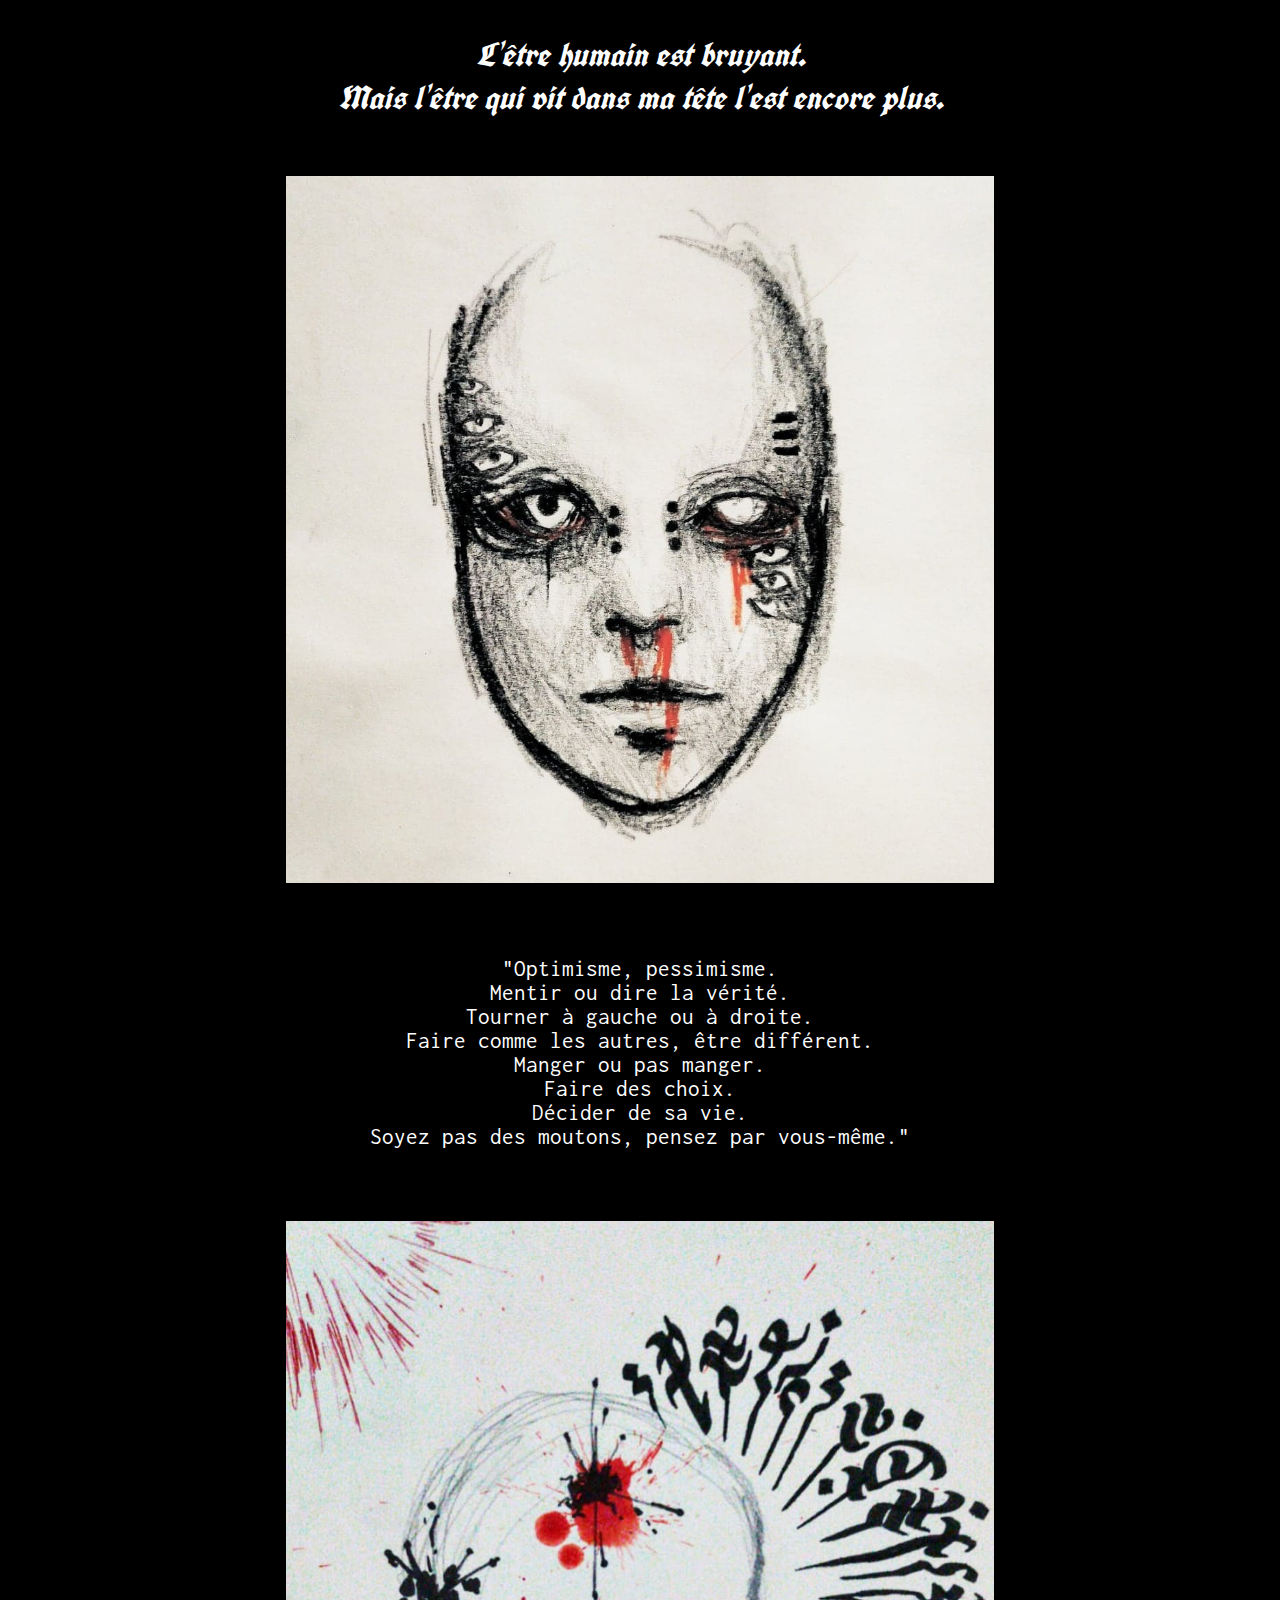
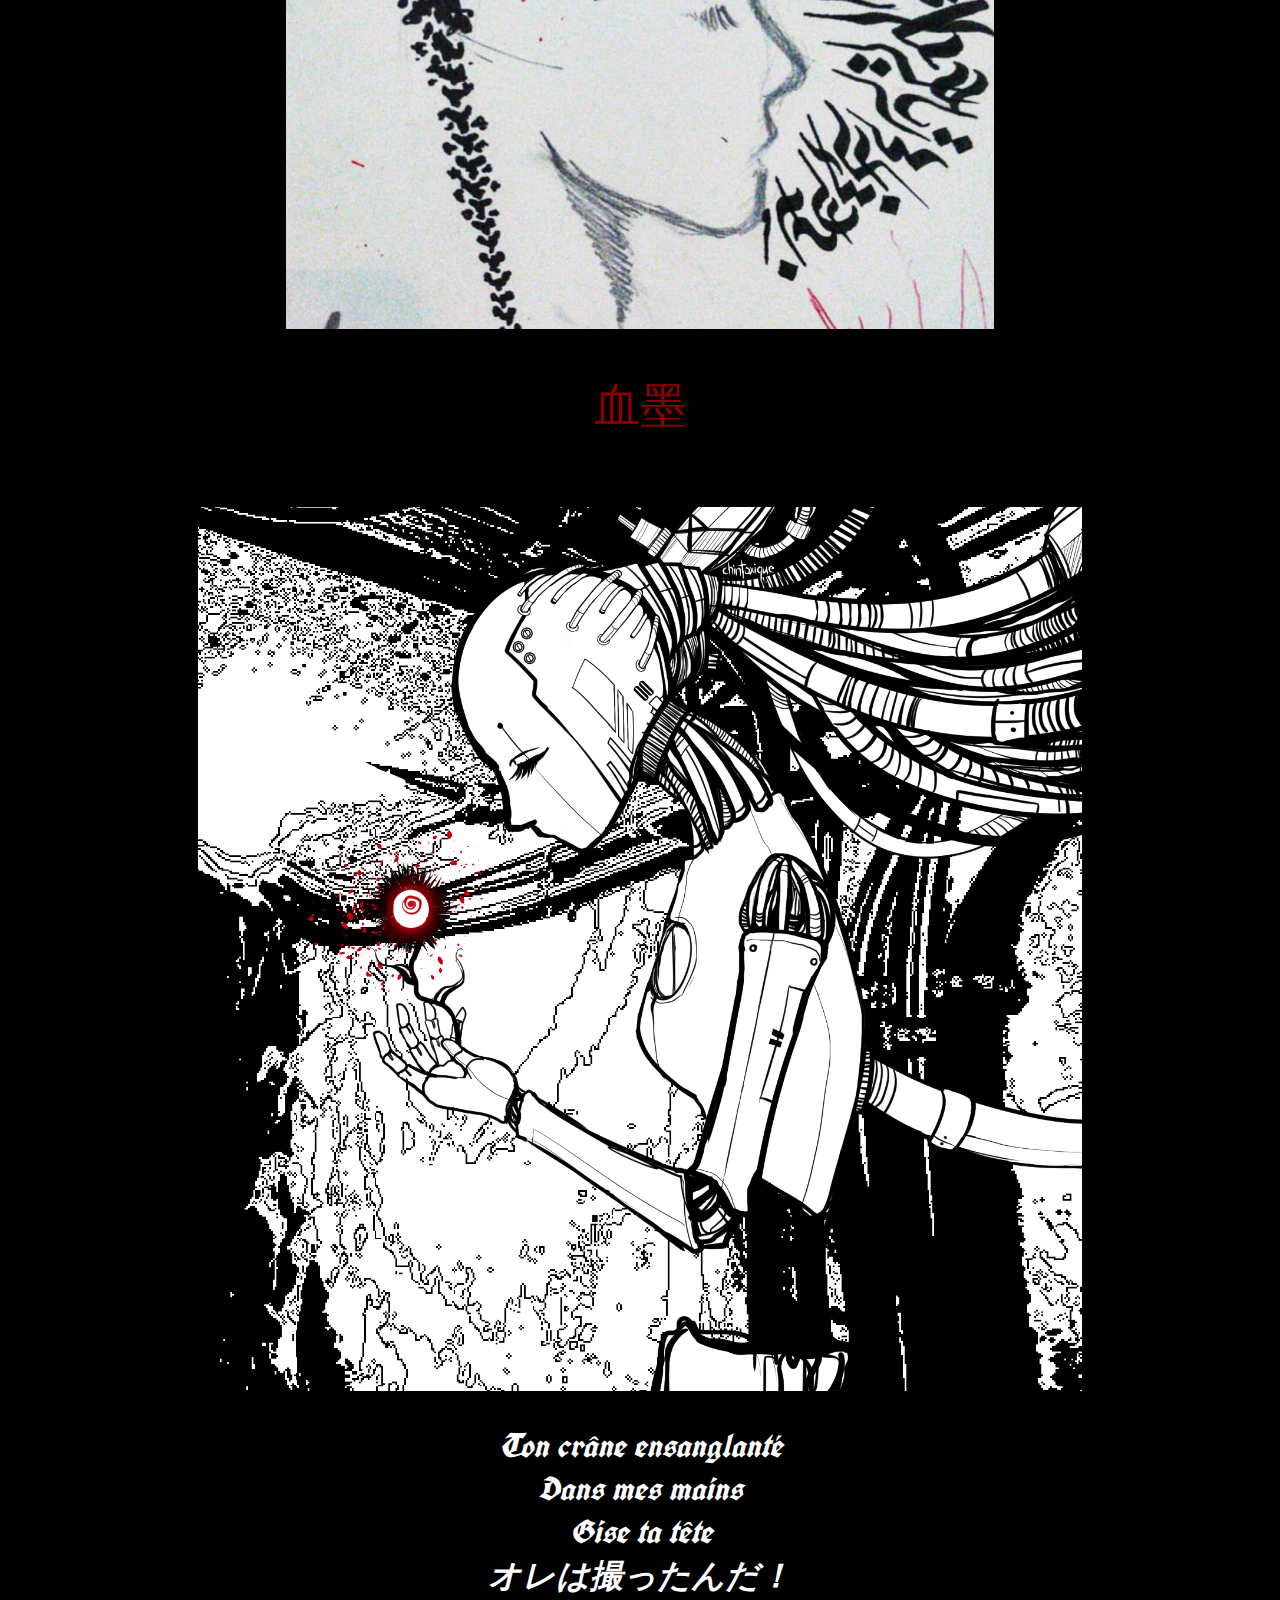
==== commit 22924f1d: "melancolie" ====
--- a/melancolie/index.html
+++ b/melancolie/index.html
@@ -135,9 +135,16 @@
 <div class="separator"></div>
 <img src="img/usagi.png" height="180%">
 
-
-<br>
-
+<br>
+<p class="inconsolata"  style="font-size:140%;">La chasse au Lapin <br>
+Le chasseur chassé</p>
+
+<img src="img/spider.bmp" height="550px">
+
+<p class="pix" style="font-size:45px">NEW PROJECT</p>
+<p class="pix" style="font-size:45px">NEW PROJECT</p>
+<p class="pix" style="font-size:45px">NEW PROJECT</p>
+<p style="font-size:77px">⇩  ⇩  ⇩</p>
 <p class="pix">☢ web.museum ☢</p>
 
     <a href="capreolus/" target="_blank">
@@ -148,9 +155,15 @@
 
     <p class="caly">Capreolus capreolus <br></p>
 
+<div class="col2">
       <img src="img/street.png" style="height:60vh">
-
-        <img src="img/gris.png" style="height:60vh">
+      <img src="img/gris.png" style="height:60vh">
+</div>
+
+
+
+
+
 
 <p class="caly">
 L'enfant des rues.
@@ -184,6 +197,34 @@
 <br>
     <img src="img/hell 04.png" width="50%">
 
-<p></p>
+<p class="caly">L'être humain est bruyant. <br>
+Mais l'être qui vit dans ma tête  l'est encore plus.</p>
+
+<br>
+  <img src="img/look.jpg" height="80%">
+<div class="separator"></div>
+
+<p>"Optimisme, pessimisme. <br>
+Mentir ou dire la vérité.<br>
+Tourner à gauche ou à droite.<br>
+Faire comme les autres, être différent. <br>
+Manger ou pas manger.<br>
+Faire des choix.<br>
+Décider de sa vie.<br>
+Soyez pas des moutons, pensez par vous-même."</p>
+
+<div class="separator"></div>
+<img src="img/blood.jpg" height="80%" alt="">
+
+<p class="sang" class"caly" style="font-size:200%; bold;" >血墨 </p>
+
+<br>
+
+<img src="img/girl n eye.png" height="100%" alt="">
+
+<p class="caly">Ton crâne ensanglanté <br>
+Dans mes mains <br>
+Gise ta tête <br>
+オレは撮ったんだ！</p>
 
 </html>
--- a/melancolie/css/style.css
+++ b/melancolie/css/style.css
@@ -34,11 +34,15 @@
 .cardiakk{font-family: 'Nanum Gothic Coding', monospace;
 font-size: 33px;}
 
+.incosolata {
+    font-family: 'Inconsolata', monospace;
+}
+
 #cardiak{font-style: italic;}
 
 .pix {font-family: 'Press Start 2P', cursive;
-font-size: 77px;
-font-color: white;
+ font-size:45px!important;
+ font-color: white;
 }
 
 .separator {
@@ -64,3 +68,9 @@
 }
 
 #gorge {color: red;}
+
+
+.col2 {
+  grid-template-columns: 50% 50%;
+  text-align: center;
+}
